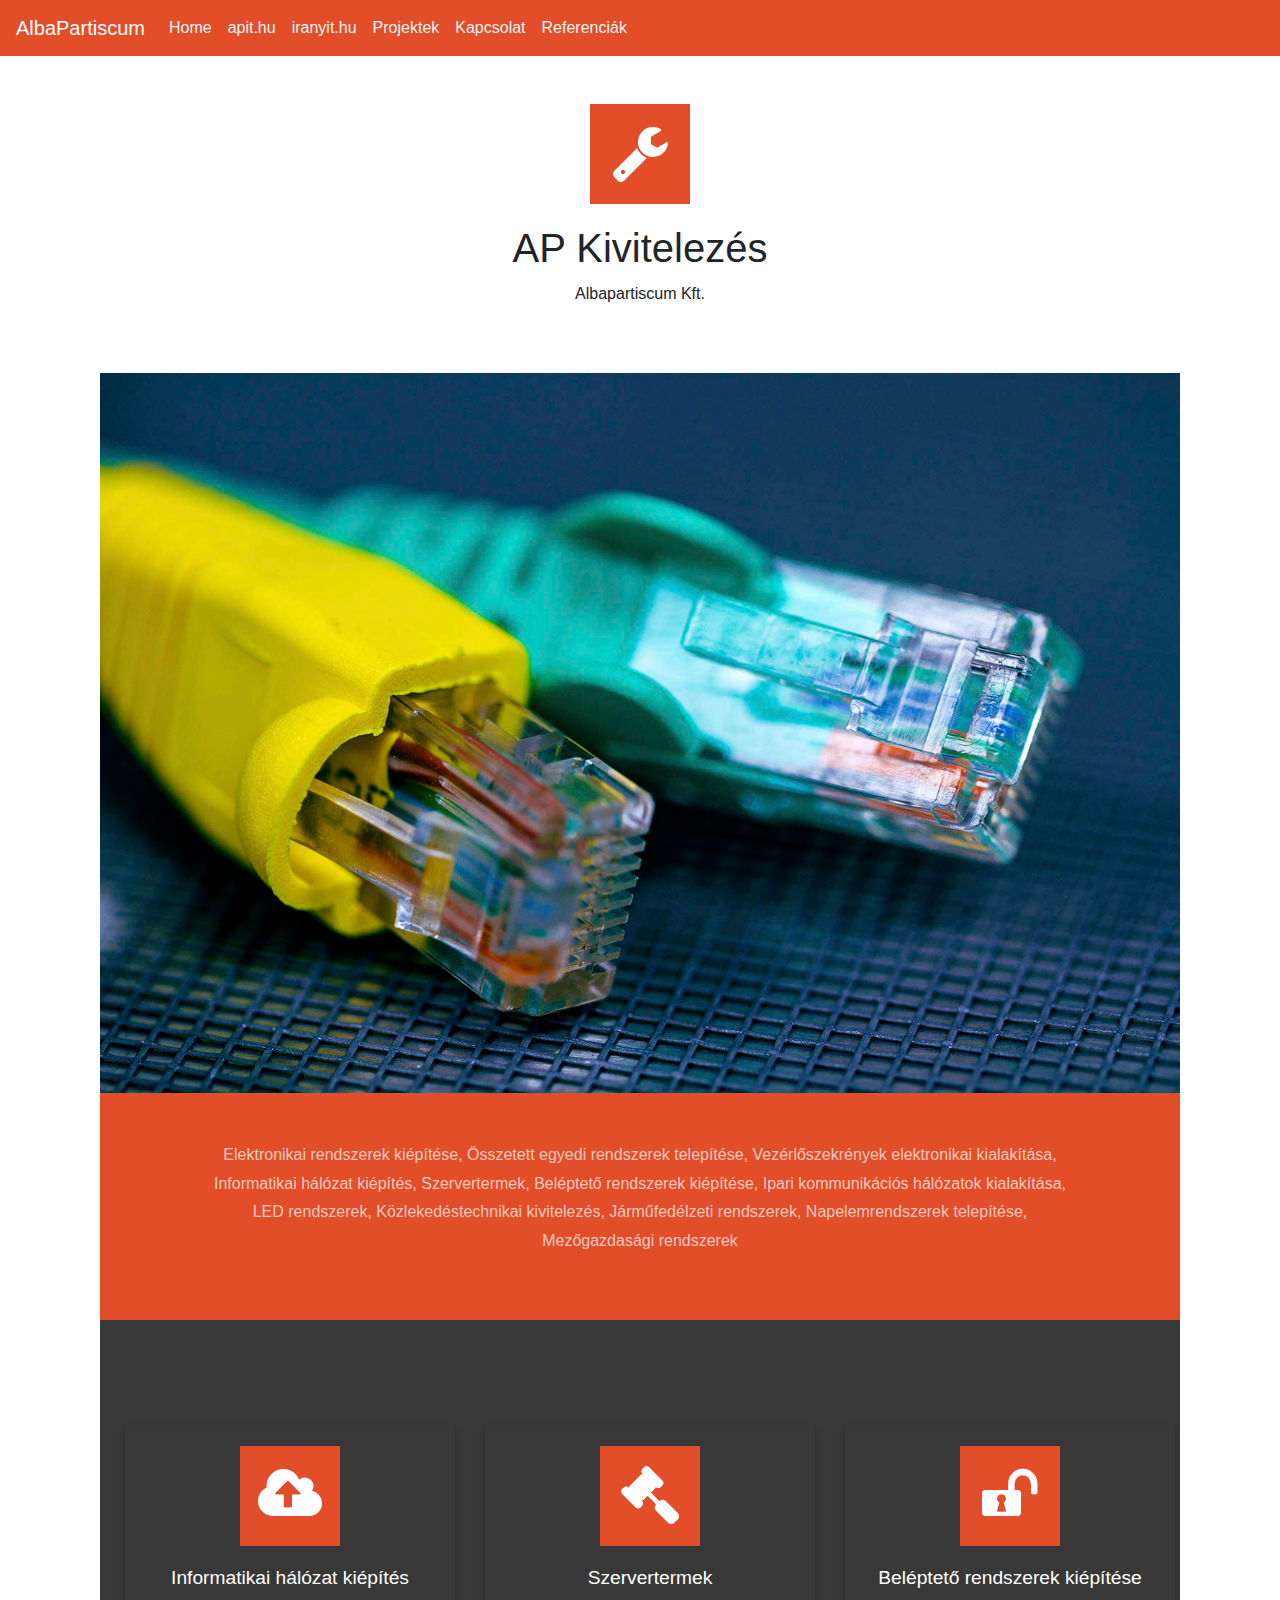
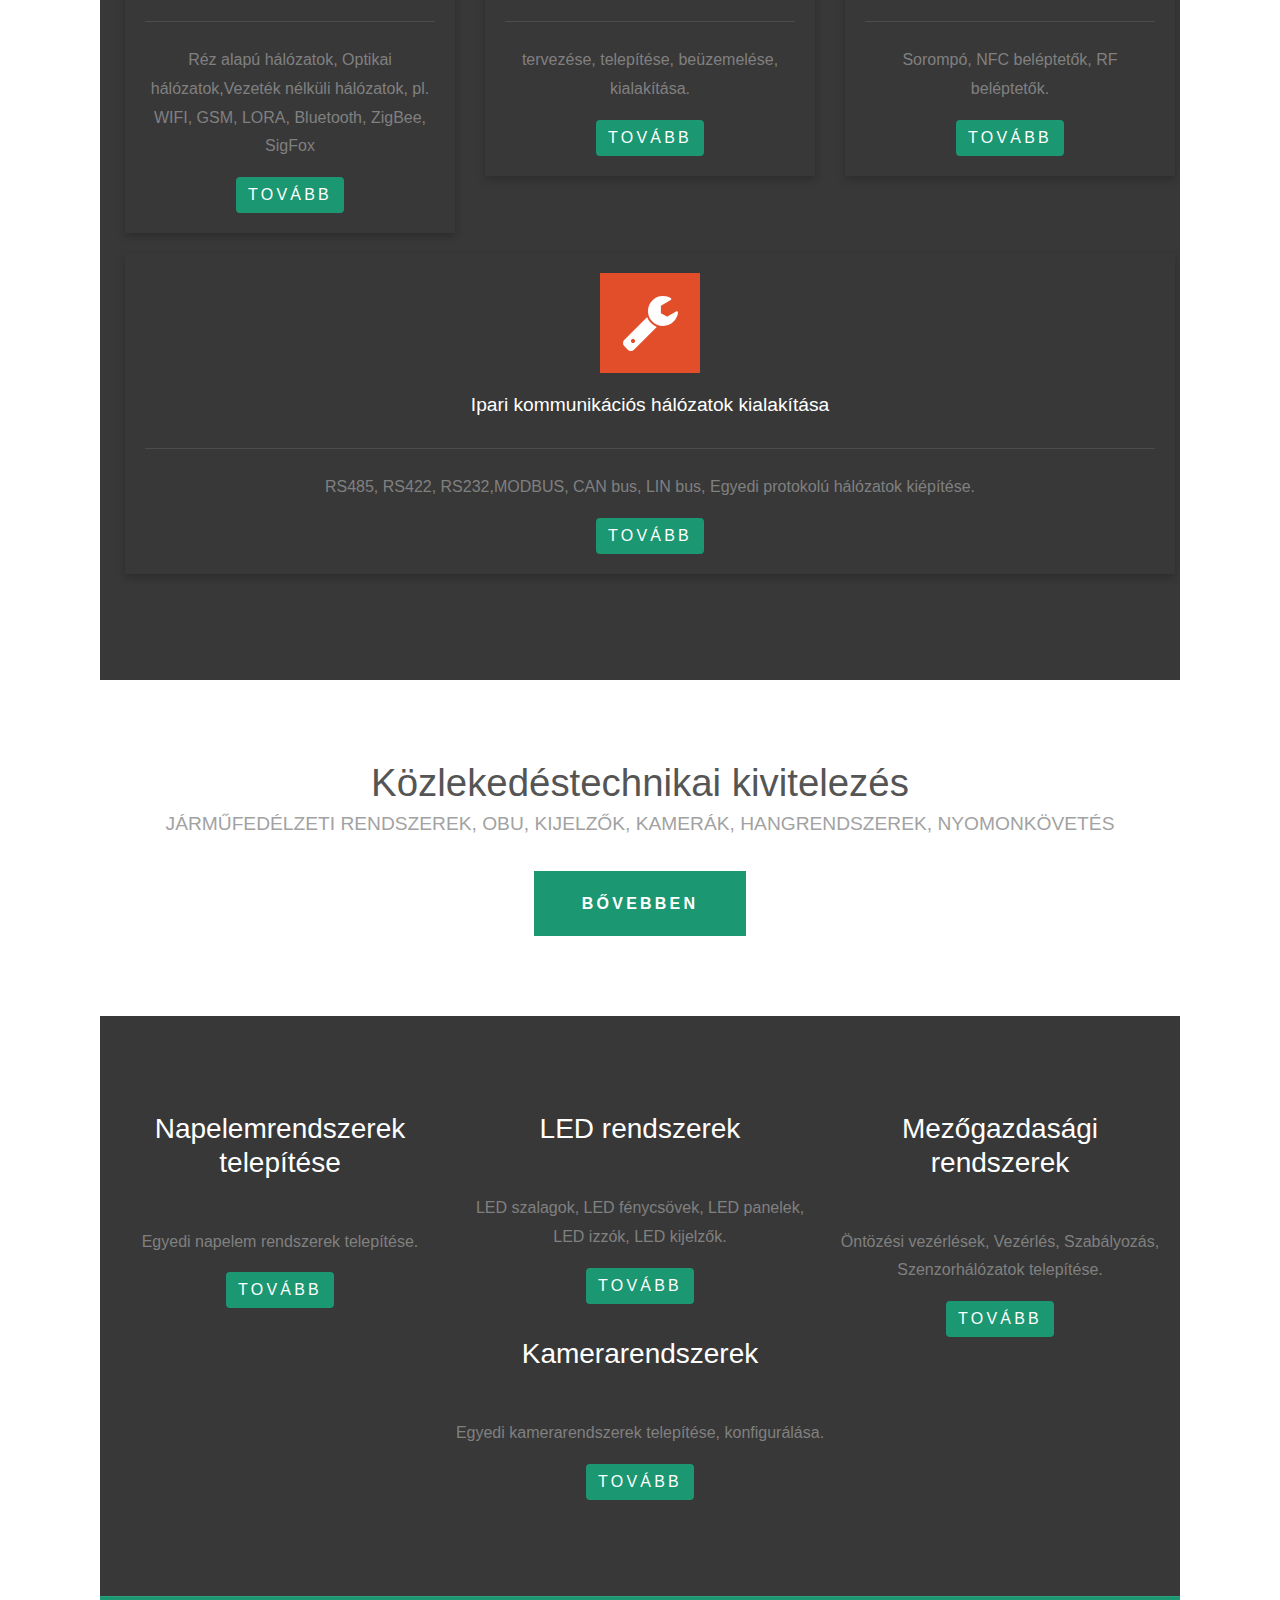
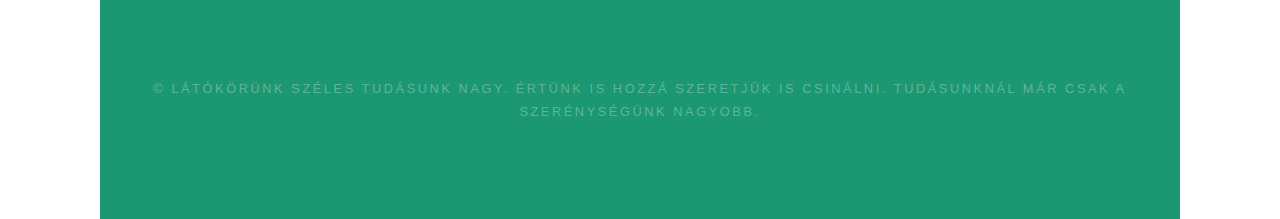
==== docs/index.html @ 148b4e14 "first commit" ====
<!DOCTYPE html PUBLIC "-//W3C//DTD XHTML 1.0 Strict//EN" "http://www.w3.org/TR/xhtml1/DTD/xhtml1-strict.dtd">
<!--
Design by TEMPLATED
http://templated.co
Released for free under the Creative Commons Attribution License

Name       : Wirework 
Description: A two-column, fixed-width design with dark color scheme.
Version    : 1.0
Released   : 20140208

-->
<html xmlns="http://www.w3.org/1999/xhtml">
<head>
<meta http-equiv="Content-Type" content="text/html; charset=utf-8" />
<title></title>
<meta name="keywords" content="" />
<meta name="description" content="" />
<link href="http://fonts.googleapis.com/css?family=Source+Sans+Pro:200,300,400,600,700,900" rel="stylesheet" />
<link href="css/default.css" rel="stylesheet" type="text/css" media="all" />
<link href="css/fonts.css" rel="stylesheet" type="text/css" media="all" />
<link rel="stylesheet" href="css/bootstrap/bootstrap.min.css">
<script src="https://ajax.googleapis.com/ajax/libs/jquery/3.5.1/jquery.min.js"></script>
<script src="https://cdnjs.cloudflare.com/ajax/libs/popper.js/1.16.0/umd/popper.min.js"></script>
<script src="https://maxcdn.bootstrapcdn.com/bootstrap/4.5.2/js/bootstrap.min.js"></script>

<!--[if IE 6]><link href="default_ie6.css" rel="stylesheet" type="text/css" /><![endif] bg-dark    -->

</head>
<body>
	<nav class="navbar navbar-expand-md navbar-dark">
		<a class="navbar-brand" href="#">AlbaPartiscum</a>
		<button class="navbar-toggler" type="button" data-toggle="collapse" data-target="#collapsibleNavbar">
			<span class="navbar-toggler-icon"></span>
		</button>
		<div class="collapse navbar-collapse" id="collapsibleNavbar">
			<ul class="navbar-nav">
				<li class="nav-item">
					<a class="nav-link" href="index.html">Home</a>
				</li>
				<li class="nav-item">
					<a class="nav-link" href="#">apit.hu</a>
				</li>
				<li class="nav-item">
					<a class="nav-link" href="#">iranyit.hu</a>
				</li>
				<li class="nav-item">
					<a class="nav-link" href="#">Projektek</a>
				</li>
				<li class="nav-item">
					<a class="nav-link" href="#">Kapcsolat</a>
				</li>
				<li class="nav-item">
					<a class="nav-link" href="#">Referenciák</a>
				</li>
			</ul>
		</div>
	</nav>
	<div class="container">
		<div class="row">
			<div class="col-sm-12 ">
				<div id="featured" >
					<div class="py-5 text-center">
						<div > <span class="icon icon-wrench"></span>
						<h1>AP Kivitelezés</h1>
						<p>Albapartiscum Kft.</p>
					</div>
				</div>
			</div>

			<div class="col-sm-12">
				
			</div>

			

			<div class="col-sm-12">
				<!--<div id="header-featured"> </div>-->
				<img id="header-featured" src="img/banner.jpg" alt="banner.jpg" >	
				<div id="banner-wrapper">
					<div id="banner" >
						<!--<p>This is <strong>Wirework</strong>, a free, fully standards-compliant CSS template designed by <a href="http://templated.co" rel="nofollow">TEMPLATED</a>. The photos in this template are from <a href="http://fotogrph.com/"> Fotogrph</a>. This free template is released under the <a href="http://templated.co/license">Creative Commons Attribution</a> license, so you're pretty much free to do whatever you want with it (even use it commercially) provided you give us credit for it. Have fun :) </p>-->
						<p>Elektronikai rendszerek kiépítése, Összetett egyedi rendszerek telepítése, Vezérlőszekrények elektronikai kialakítása, Informatikai hálózat kiépítés, Szervertermek, Beléptető rendszerek kiépítése, Ipari kommunikációs hálózatok kialakítása, LED rendszerek, Közlekedéstechnikai kivitelezés, Járműfedélzeti rendszerek, Napelemrendszerek telepítése, Mezőgazdasági rendszerek</p>
					</div>
				</div>
			</div>
		</div>
	</div>
	<div class="container">
		<div class="row">
			<div class="col-sm-12">
				<div id="wrapper">
					<div id="featured-wrapper">
						<div id="featured" class="container">
							<div class="row">
								<div class="col-sm-4">
									<div class="card-reference card_responsive">
										<div class="card-body">
											<div > <span class="icon icon-cloud-upload"></span>
												<div class="title">
													<h2>Informatikai hálózat kiépítés</h2>
												</div>
												<div id="featured-text">
												<p>Réz alapú hálózatok, Optikai hálózatok,Vezeték nélküli hálózatok, pl. WIFI, GSM, LORA, Bluetooth, ZigBee, SigFox</p>
												</div>
												
												<a href="#" class="btn btn-primary">Tovább</a>
											</div>
										</div>
									</div>
								</div>
								<div class="col-sm-4">
									<div class="card-reference card_responsive">
										<div class="card-body">
											<div> <span class="icon icon-legal"></span>
												<div class="title">
													<h2>Szervertermek</h2>
												</div>
												<div id="featured-text">
													<p>tervezése, telepítése, beüzemelése, kialakítása.</p>
												</div>
												<a href="#" class="btn btn-primary">Tovább</a>
											</div>
										</div>
									</div>
								</div>
								<div class="col-sm-4">
									<div class="card-reference card_responsive">
										<div class="card-body">
											<div > <span class="icon icon-unlock"></span>
												<div class="title">
													<h2>Beléptető rendszerek kiépítése</h2>
												</div>
												<div id="featured-text">
													<p>Sorompó, NFC beléptetők, RF beléptetők.</p>
												</div>
												<a href="#" class="btn btn-primary">Tovább</a>
											</div>
										</div>
									</div>
								</div>
								<div class="col-sm-12">
									<div class="card-reference card_responsive">
										<div class="card-body">
											<div > <span class="icon icon-wrench"></span>
												<div class="title">
													<h2>Ipari kommunikációs hálózatok kialakítása</h2>
												</div>
												<div id="featured-text">
													<p>RS485, RS422, RS232,MODBUS, CAN bus, LIN bus, Egyedi protokolú hálózatok kiépítése.</p>
												</div>
												<a href="#" class="btn btn-primary">Tovább</a>
											</div>
										</div>
									</div>
								</div>
							</div>	
						</div>
					</div>
					<div id="extra" class="container">
						<h2>Közlekedéstechnikai kivitelezés</h2>
						<span>Járműfedélzeti rendszerek, OBU, Kijelzők, Kamerák, Hangrendszerek, Nyomonkövetés</span> <a href="#" class="button">Bővebben</a>
					</div>
				</div>
			</div>	
			<div class="col-sm-12">
				<div id="footer-wrapper">
					<div id="footer" class="container">
						<div class="row">
							<div class="col-sm-4">
								<div class="title">
									<h3>Napelemrendszerek telepítése</h3>
								</div>
								<div id="featured-text">
									<p>Egyedi napelem rendszerek telepítése.  </p>
								</div>
								<a href="#" class="btn btn-primary">Tovább</a>
							</div>
							<div class="col-sm-4">
								<div class="title">
									<h3>LED rendszerek</h3>
								</div>
								<div id="featured-text">
									<p>LED szalagok, LED fénycsövek, LED panelek, LED izzók, LED kijelzők.</p>
								</div>
								<a href="#" class="btn btn-primary">Tovább</a>
							</div>
							<div class="col-sm-4">
								<div class="title">
									<h3>Mezőgazdasági rendszerek</h3>
								</div>
								<div id="featured-text">
									<p>Öntözési vezérlések, Vezérlés, Szabályozás, Szenzorhálózatok telepítése.</p>
								</div>
								<a href="#" class="btn btn-primary">Tovább</a>
							</div>
							<div class="col-sm-12">
								<div class="title">
									<h3>Kamerarendszerek</h3>
								</div>
								<div id="featured-text">
									<p>Egyedi kamerarendszerek telepítése, konfigurálása.</p>
								</div>
								<a href="#" class="btn btn-primary">Tovább</a>
							</div>
						</div>
					</div>
				</div>
			</div>
			<div class="col-sm-12">
				<div id="copyright" class="container">
					<p>&copy; Látókörünk széles tudásunk nagy. Értünk is hozzá szeretjük is csinálni. Tudásunknál már csak a szerénységünk nagyobb</a>.</p>
				</div>
			</div>
		</div>
	</div>

</body>
</html>
---- docs/css/default.css ----
html, body
{
	height: 100%;
}

body
{
	margin: 0px;
	padding: 0px;
	background: #1B9772;
	font-family: 'Source Sans Pro', sans-serif;
	font-size: 11pt;
	font-weight: 300;
	color: #6c6c6c
}



p, ol, ul
{
	margin-top: 0;
}

ol, ul
{
	padding: 0;
	list-style: none;
}

p
{
	line-height: 180%;
}

strong
{
}

a
{
	color: #2C383B;

	
}

a:hover
{
	text-decoration: none;
}

.container
{
	margin: 0px auto;
	width: 1200px;
}

/*********************************************************************************/
/* Image Style                                                                   */
/*********************************************************************************/

	.image
{
	display: inline-block;
}

.image img
{
	display: block;
	width: 100%;
}

.image-full
{
	display: block;
	width: 100%;
	margin: 0 0 2em 0;
}

.image-left
{
	float: left;
	margin: 0 2em 2em 0;
}

.image-centered
{
	display: block;
	margin: 0 0 2em 0;
}

.image-centered img
{
	margin: 0 auto;
	width: auto;
}

/*********************************************************************************/
/* List Styles                                                                   */
/*********************************************************************************/

	ul.style1
{
	margin: 0;
	padding: 0em 0em 0em 0em;
	overflow: hidden;
	list-style: none;
	color: #6c6c6c
}

ul.style1 li
{
	overflow: hidden;
	display: block;
	padding: 2.80em 0em;
	border-top: 1px solid #D1CFCE;
}

ul.style1 li:first-child
{
	padding-top: 0;
	border-top: none;
}

ul.style1 .image-left
{
	margin-bottom: 0;
}

ul.style1 h3
{
	padding: 1.2em 0em 1em 0em;
	letter-spacing: 0.10em;
	text-transform: uppercase;
	font-size: 1.2em;
	font-weight: 600;
	color: #454445;
}

ul.style1 a
{
	text-decoration: none;
	color: #525252;
}

ul.style1 a:hover
{
	text-decoration: underline;
	color: #525252;
}

ul.style2
{
	margin: 0;
	padding-top: 1em;
	list-style: none;
}

ul.style2 li
{
	border-top: solid 1px #E5E5E5;
	padding: 0.80em 0 0.80em 0;
	font-family: 0.80em;
}

ul.style2 li:before
{
	display: inline-block;
	padding: 4px;
	background: #DB3256;
}

ul.style2 a
{
	display: inline-block;
	margin-left: 1em;
}

ul.style2 li:first-child
{
	border-top: 0;
	padding-top: 0;
}

ul.style2 .icon
{
	color: #FFF;
}

ul.style3
{
	margin: 0;
	padding-top: 1em;
	list-style: none;
}

ul.style3 li
{
	border-top: solid 1px rgba(255,255,255,.2);
	padding: 1em 0 1em 0;
	font-family: 0.80em;
}

ul.style3 li:before
{
	display: inline-block;
	padding: 4px;
	background: #FFF;
}

ul.style3 a
{
	display: inline-block;
	margin-left: 1em;
	font-size: 1em !important;
	color: #FFF;
}

ul.style3 li:first-child
{
	border-top: 0;
	padding-top: 0;
}

ul.style3 .icon
{
	color: #DB3256;
}

/*********************************************************************************/
/* Social Icon Styles                                                            */
/*********************************************************************************/

	ul.contact
{
	margin: 0;
	padding: 2em 0em 0em 0em;
	list-style: none;
}

ul.contact li
{
	display: inline-block;
	padding: 0em 0.30em;
	font-size: 1em;
}

ul.contact li span
{
	display: none;
	margin: 0;
	padding: 0;
}

ul.contact li a
{
	color: #FFF;
}

ul.contact li a:before
{
	display: inline-block;
	background: #3f3f3f;
	width: 40px;
	height: 40px;
	line-height: 40px;
	border-radius: 20px;
	text-align: center;
	color: #FFFFFF;
}

ul.contact li a.icon-twitter:before
{
	background: #2DAAE4;
}

ul.contact li a.icon-facebook:before
{
	background: #39599F;
}

ul.contact li a.icon-dribbble:before
{
	background: #C4376B;
}

ul.contact li a.icon-tumblr:before
{
	background: #31516A;
}

ul.contact li a.icon-rss:before
{
	background: #F2600B;
}

/*********************************************************************************/
/* Button Style                                                                  */
/*********************************************************************************/

.button
{
	display: inline-block;
	padding: 1.3em 3em;
	background: #1B9772;
	-moz-transition: opacity 0.25s ease-in-out;
	-webkit-transition: opacity 0.25s ease-in-out;
	-o-transition: opacity 0.25s ease-in-out;
	-ms-transition: opacity 0.25s ease-in-out;
	transition: opacity 0.25s ease-in-out;
	letter-spacing: 0.20em;
	text-decoration: none;
	text-transform: uppercase;
	font-weight: 600;
	color: #FFF;
}

.button:hover
{
}

.button:active
{
}

.button-big
{
	padding: 1.6em 4em;
	font-size: 1.4em;
	font-weight: 900;
}

/*********************************************************************************/
/* Heading Titles                                                                */
/*********************************************************************************/

	.title
{
	margin-bottom: 3em;
	color:#FFF;
}

.title h2
{
	font-weight: 400;
	font-size: 2.8em;
	color: #323232;
}

.title .byline
{
	letter-spacing: 0.15em;
	text-transform: uppercase;
	font-weight: 400;
	font-size: 1.1em;
	color: #6F6F6F;
}

/*********************************************************************************/
/* Header                                                                        */
/*********************************************************************************/
	
#header-wrapper
{
	background: #FFF;
}

#header
{
	position: relative;
	height: 100px;
}

/*********************************************************************************/
/* Logo                                                                          */
/*********************************************************************************/

#logo
{
	position: absolute;
	top: 2em;
	left: 0;
	width: 100%;
}

#logo h1
{
	display: inline-block;
	font-size: 2.5em;
	text-transform: uppercase;
	font-weight: 700;
	color: #2C383B;
	padding-right: 0.50em;
	border-right: 1px solid rgba(0,0,0,.3);
}

#logo span
{
	position: absolute;
	top: 1.4em;
	display: inline-block;
	padding-left: 1.50em;
	letter-spacing: 0.10em;
	text-transform: uppercase;
	font-size: 0.90em;
}

#logo a
{
	text-decoration: none;
	color: #2C383B;
}

/*********************************************************************************/
/* Menu                                                                          */
/*********************************************************************************/

#menu
{
	position: absolute;
	right: 0;
	top: 1em;
}

#menu ul
{
	display: inline-block;
}

#menu li
{
	display: block;
	float: left;
	text-align: center;
	line-height: 60px;
}

#menu li a, #menu li span
{
	display: inline-block;
	margin-left: 1px;
	padding: 0em 1.5em;
	letter-spacing: 0.10em;
	text-decoration: none;
	font-size: 1em;
	text-transform: uppercase;
	outline: 0;
	color: #212121;
	background: #ECECEC;
}

#menu li:hover a, #menu li.active a, #menu li.active span
{
}

#menu .current_page_item a
{
	background: #E24E2A;
	color: #FFF;
}

#menu .icon
{
}

/*********************************************************************************/
/* Banner                                                                        */
/*********************************************************************************/
	
#banner-wrapper
{
	overflow: hidden;
	padding: 3em 0em;
	background: #E24E2A;

}

#banner
{
	overflow: hidden;
	padding: 0px 100px;
	text-align: center;
	color: rgba(255,255,255,.7);
	width: 100%;
	height: auto;
}

#banner a
{
	color: rgba(255,255,255,.9);
}

#banner .box-left
{
	float: left;
}

#banner .box-right
{
	float: right;
}

#banner h2
{
	margin: 0em;
	padding: 0em;
	font-weight: 400;
	font-size: 3em;
	color: #555555;
}

#banner span
{
	display: block;
	padding-top: 0.20em;
	text-transform: uppercase;
	font-size: 1.2em;
	color: #A2A2A2;
}

/*********************************************************************************/
/* Page                                                                          */
/*********************************************************************************/

#wrapper
{
	background: #FFF;
}

#page
{
	overflow: hidden;
	padding: 6em 0em;
	border-bottom: 2px solid #E3E3E3;
	text-align: center;
}

#page .button
{
	margin-top: 2em;
}

/*********************************************************************************/
/* Content                                                                       */
/*********************************************************************************/

#content
{
	padding: 0em 7em;
}

/*********************************************************************************/
/* Sidebar                                                                       */
/*********************************************************************************/

	#sidebar
{
	float: right;
	width: 450px;
}

#stwo-col
{
	margin-top: 2em;
}

#stwo-col h2
{
	display: block;
	padding-bottom: 1.5em;
	letter-spacing: 0.10em;
	text-transform: uppercase;
	font-size: 1.2em;
	font-weight: 600;
	color: #454445;
}

#stwo-col .sbox1
{
	float: left;
	width: 210px;
}

#stwo-col .sbox2
{
	float: right;
	width: 210px;
}

/*********************************************************************************/
/* Copyright                                                                     */
/*********************************************************************************/

#copyright
{
	overflow: hidden;
	padding: 5em 0em;
	border-top: 1px solid rgba(255,255,255,0.08);
	background: #1B9772!important;
}

#copyright p
{
	letter-spacing: 0.20em;
	text-align: center;
	text-transform: uppercase;
	font-size: 0.80em;
	color: rgba(255,255,255,0.3);
}

#copyright a
{
	text-decoration: none;
	color: rgba(255,255,255,0.6);
}

/*********************************************************************************/
/* Featured                                                                      */
/*********************************************************************************/

#featured-wrapper
{
	overflow: hidden;
	padding: 6em 0em;
	background: #383838;
	text-align: center;
}

#featured
{
	overflow: hidden;
}

#featured .major
{
	overflow: hidden;
	margin-bottom: 3em;
	padding-bottom: 2em;
	border-bottom: 1px solid #E8E8E8;
}

#featured .major h2
{
	font-size: 3em;
}

#featured .major .byline
{
	font-size: 1.3em;
}

#featured .title
{
	margin-bottom: 1.5em;
	padding-bottom: 1.5em;
	border-bottom: 1px solid rgba(255,255,255,.1);
}

#featured .title h2
{
	font-size: 1.2em;
}

#featured h2
{
	text-align: center;
	color: #FFF;
}

#featured .icon
{
	position: relative;
	display: inline-block;
	width: 100px;
	height: 100px;
	background: #E24E2A;
	margin: 0px auto 20px auto;
	line-height:  100px;
	font-size: 3em;
	text-align: center;
	color: #FFF;
}

.column1,  .column2,  .column3,  .column4
{
	width: 282px;
}

.column1,  .column2
{
	float: left;
	margin-right: 24px;
}

.column3
{
	float: left;
}

.column4
{
	float: right;
}


	#header-featured
	{
		height: 30em;
		background-image: url(../images/banner.jpg);

		width: 100%;
		height: auto;
	}


#slider-wrapper
{
	padding: 6em 0em;
	background: #DB3256;
}

#slider
{
	margin: 0em auto 0em auto;
	width: 1200px;
	position: relative;
}

#slider .button
{
}

#slider .button:hover
{
}

#slider .viewer
{
	width: 1000px;
	height: 375px;
	margin: 0 auto;
	overflow: hidden;
}

#slider .viewer .reel
{
	display: none;
	height: 375px;
}

#slider .viewer .reel .slide
{
	position: relative;
	width: 1000px;
	height: 375px;
}

#slider .viewer .reel h2
{
	position: absolute;
	top: 130px;
	left: 0;
	width: 1200px;
	height: 80px;
	line-height: 80px;
	background: #111111;
	text-align: center;
	opacity: 0.85;
	font-weight: normal;
	color: #ffffff;
	font-size: 2.25em;
}

#slider .viewer .reel p
{
	position: absolute;
	top: 210px;
	left: 0;
	width: 1200px;
	height: 40px;
	line-height: 40px;
	background: #0074C6;
	text-align: center;
	opacity: 0.85;
	font-weight: normal;
	color: #ffffff;
	font-size: 1.1em;
}

#slider .icon
{
	font-size: 4em;
	color: #FFF;
}

#slider .previous-button
{
	position: absolute;
	top: 150px;
	left: 0;
}

#slider .next-button
{
	position: absolute;
	top: 150px;
	right: 0;
}

#slider .indicator
{
	margin: 30px auto 0 auto;
}

#slider .indicator ul
{
	list-style: none;
	padding: 0;
	margin: 0;
	text-align: center;
}

#slider .indicator ul li
{
	display: inline-block;
	width: 12px;
	height: 12px;
	text-indent: -9999em;
	background: #c8c8c8;
	margin: 0 2px 0 2px;
	border-radius: 8px;
	border-bottom: solid 1px #ffffff;
	border-top: solid 1px #909090;
}

#slider .indicator ul li.active
{
	background: #505050;
	border-top: solid 1px #505050;
}

/*********************************************************************************/
/* Footer                                                                        */
/*********************************************************************************/


#footer-wrapper
{
	overflow: hidden;
	padding: 6em 0em;
	background: #383838;
	text-align: center;
}

#footer
{
	overflow: hidden;
}


#footer .title h2
{
	font-size: 1.6em;
	font-weight: 300;
	color: #FFF;
}

#footer .title .byline
{
	display: block;
	padding-top: 1em;
	text-transform: uppercase;
	font-size: 0.80em;
	color: rgba(255,255,255,0.5);
}

#footer .button
{
	margin-top: 2em;
}

#extra
{
	overflow: hidden;
	margin: 0em auto 0em auto;
	padding: 5em 0em 5em 0em;
	text-align: center;
}

#extra h2
{
	margin: 0em;
	padding: 0em;
	font-weight: 400;
	font-size: 2.4em;
	color: #555555;
}

#extra span
{
	display: block;
	padding-top: 0.20em;
	text-transform: uppercase;
	font-size: 1.2em;
	color: #A2A2A2;
}


#extra .button
{
	margin-top: 2em;
}

#extra2
{
	overflow: hidden;
	padding-bottom: 5em;
}

#extra2 .button
{
	margin-top: 2em;
}

#extra2 .title h2
{
	font-size: 2em;
}

#extra2 .title .byline
{
	font-size: 0.80em;
}

#extra2 #ebox1,
#extra2 #ebox2
{
	width: 560px;
}

#extra2  #ebox1
{
	float: left;
}

#extra2 #ebox2
{
	float: right;
}

.responsive
{
	width: 100%;
	height: auto;
}

.jumbotron
{
	background-color: #FFFFFF!important;
	height: 160px!important;
	margin-bottom: 0!important;;
}

.navbar
{
	background-color: #E24E2A!important;
}


.card_responsive
{
    width: auto;
    height: auto;
    margin:10px;
}

.card-img
{
    width: 100%;
    /*height:315px;*/
    height: auto;
}

.center 
{
    display: block;
    margin-left: auto;
    margin-right: auto;
    width: 50%;
}

.card-reference 
{
    box-shadow: 0 4px 8px 0 rgba(0,0,0,0.2);
    transition: 0.3s;
    width: 100%;
  }
  
  .card-reference:hover
  {
    box-shadow: 0 8px 16px 0 rgba(0,0,0,0.2);
  }


  .card{
    box-shadow: 0 4px 8px 0 rgba(0,0,0,0.2);
    transition: 0.3s;
    width: 100%;
  }

  .card:hover 
  {
    box-shadow: 0 8px 16px 0 rgba(0,0,0,0.2);
  }

  #featured-text
  {
	color: gray!important;
  }

.btn 
{
	background: #1B9772!important;
	border:0!important;
	display: inline-block;
	padding: 1.3em 3em;
	background: #1B9772;
	-moz-transition: opacity 0.25s ease-in-out;
	-webkit-transition: opacity 0.25s ease-in-out;
	-o-transition: opacity 0.25s ease-in-out;
	-ms-transition: opacity 0.25s ease-in-out;
	transition: opacity 0.25s ease-in-out;
	letter-spacing: 0.20em;
	text-decoration: none;
	text-transform: uppercase;
	font-weight: 600;
	color: #FFF;
}

.btn-primary
{
	background: #1B9772!important;
}

.nav-link
{
	color: whitesmoke!important;
}

.navbar-brand
{
	color: white!important;
}
---- docs/css/fonts.css ----
@charset 'UTF-8';

@font-face
{
	font-family: 'FontAwesome';
	src: url('../fonts/fontawesome-webfont.eot?v=3.0.1');
	src: url('../fonts/fontawesome-webfont.eot?#iefix&v=3.0.1') format('embedded-opentype'),
	     url('../fonts/fontawesome-webfont.woff?v=3.0.1') format('woff'),
	     url('../fonts/fontawesome-webfont.ttf?v=3.0.1') format('truetype'),
	     url('../fonts/fontawesome-webfont.svg#FontAwesome') format('svg');
	font-weight: normal;
	font-style: normal;
}

@font-face
{
	font-family: 'Font-Awesome-Social';
	src: url('../fonts/fontawesome-social-webfont.eot');
	src: url('../fonts/fontawesome-social-webfont.eot?#iefix') format('embedded-opentype'),
	     url('../fonts/fontawesome-social-webfont.woff') format('woff'),
		 url('../fonts/fontawesome-social-webfont.ttf') format('truetype'),
		 url('../fonts/fontawesome-social-webfont.svg#Font-Awesome-More') format('svg');
	font-weight: normal;
	font-style: normal;
}

/*********************************************************************************/
/* Icons                                                                         */
/*********************************************************************************/

	/*
		Powered by:
		
		Font Awesome (http://fortawesome.github.com/Font-Awesome/)
		Font Awesome More (http://gregoryloucas.github.com/Font-Awesome-More/)
	*/

	.icon
	{
		text-decoration: none;
	}

		.icon:before
		{
			font-size: 1.25em;
			text-decoration: none;
			font-family: FontAwesome;
			font-weight: normal;
			font-style: normal;
			-webkit-text-rendering: optimizeLegibility;
			-moz-text-rendering: optimizeLegibility;
			-ms-text-rendering: optimizeLegibility;
			-o-text-rendering: optimizeLegibility;
			text-rendering: optimizeLegibility;
			-webkit-font-smoothing: antialiased;
			-moz-font-smoothing: antialiased;
			-ms-font-smoothing: antialiased;
			-o-font-smoothing: antialiased;
			font-smoothing: antialiased;
			-webkit-font-feature-settings: "liga" 1, "dlig" 1;
			-moz-font-feature-settings: "liga=1, dlig=1";
			-ms-font-feature-settings: "liga" 1, "dlig" 1;
			-o-font-feature-settings: "liga" 1, "dlig" 1;
			font-feature-settings: "liga" 1, "dlig" 1;
		}

		.icon-glass:before                { content: "\f000"; }
		.icon-music:before                { content: "\f001"; }
		.icon-search:before               { content: "\f002"; }
		.icon-envelope:before             { content: "\f003"; }
		.icon-heart:before                { content: "\f004"; }
		.icon-star:before                 { content: "\f005"; }
		.icon-star-empty:before           { content: "\f006"; }
		.icon-user:before                 { content: "\f007"; }
		.icon-film:before                 { content: "\f008"; }
		.icon-th-large:before             { content: "\f009"; }
		.icon-th:before                   { content: "\f00a"; }
		.icon-th-list:before              { content: "\f00b"; }
		.icon-ok:before                   { content: "\f00c"; }
		.icon-remove:before               { content: "\f00d"; }
		.icon-zoom-in:before              { content: "\f00e"; }

		.icon-zoom-out:before             { content: "\f010"; }
		.icon-off:before                  { content: "\f011"; }
		.icon-signal:before               { content: "\f012"; }
		.icon-cog:before                  { content: "\f013"; }
		.icon-trash:before                { content: "\f014"; }
		.icon-home:before                 { content: "\f015"; }
		.icon-file:before                 { content: "\f016"; }
		.icon-time:before                 { content: "\f017"; }
		.icon-road:before                 { content: "\f018"; }
		.icon-download-alt:before         { content: "\f019"; }
		.icon-download:before             { content: "\f01a"; }
		.icon-upload:before               { content: "\f01b"; }
		.icon-inbox:before                { content: "\f01c"; }
		.icon-play-circle:before          { content: "\f01d"; }
		.icon-repeat:before               { content: "\f01e"; }

		/* \f020 doesn't work in Safari. all shifted one down */
		.icon-refresh:before              { content: "\f021"; }
		.icon-list-alt:before             { content: "\f022"; }
		.icon-lock:before                 { content: "\f023"; }
		.icon-flag:before                 { content: "\f024"; }
		.icon-headphones:before           { content: "\f025"; }
		.icon-volume-off:before           { content: "\f026"; }
		.icon-volume-down:before          { content: "\f027"; }
		.icon-volume-up:before            { content: "\f028"; }
		.icon-qrcode:before               { content: "\f029"; }
		.icon-barcode:before              { content: "\f02a"; }
		.icon-tag:before                  { content: "\f02b"; }
		.icon-tags:before                 { content: "\f02c"; }
		.icon-book:before                 { content: "\f02d"; }
		.icon-bookmark:before             { content: "\f02e"; }
		.icon-print:before                { content: "\f02f"; }

		.icon-camera:before               { content: "\f030"; }
		.icon-font:before                 { content: "\f031"; }
		.icon-bold:before                 { content: "\f032"; }
		.icon-italic:before               { content: "\f033"; }
		.icon-text-height:before          { content: "\f034"; }
		.icon-text-width:before           { content: "\f035"; }
		.icon-align-left:before           { content: "\f036"; }
		.icon-align-center:before         { content: "\f037"; }
		.icon-align-right:before          { content: "\f038"; }
		.icon-align-justify:before        { content: "\f039"; }
		.icon-list:before                 { content: "\f03a"; }
		.icon-indent-left:before          { content: "\f03b"; }
		.icon-indent-right:before         { content: "\f03c"; }
		.icon-facetime-video:before       { content: "\f03d"; }
		.icon-picture:before              { content: "\f03e"; }

		.icon-pencil:before               { content: "\f040"; }
		.icon-map-marker:before           { content: "\f041"; }
		.icon-adjust:before               { content: "\f042"; }
		.icon-tint:before                 { content: "\f043"; }
		.icon-edit:before                 { content: "\f044"; }
		.icon-share:before                { content: "\f045"; }
		.icon-check:before                { content: "\f046"; }
		.icon-move:before                 { content: "\f047"; }
		.icon-step-backward:before        { content: "\f048"; }
		.icon-fast-backward:before        { content: "\f049"; }
		.icon-backward:before             { content: "\f04a"; }
		.icon-play:before                 { content: "\f04b"; }
		.icon-pause:before                { content: "\f04c"; }
		.icon-stop:before                 { content: "\f04d"; }
		.icon-forward:before              { content: "\f04e"; }

		.icon-fast-forward:before         { content: "\f050"; }
		.icon-step-forward:before         { content: "\f051"; }
		.icon-eject:before                { content: "\f052"; }
		.icon-chevron-left:before         { content: "\f053"; }
		.icon-chevron-right:before        { content: "\f054"; }
		.icon-plus-sign:before            { content: "\f055"; }
		.icon-minus-sign:before           { content: "\f056"; }
		.icon-remove-sign:before          { content: "\f057"; }
		.icon-ok-sign:before              { content: "\f058"; }
		.icon-question-sign:before        { content: "\f059"; }
		.icon-info-sign:before            { content: "\f05a"; }
		.icon-screenshot:before           { content: "\f05b"; }
		.icon-remove-circle:before        { content: "\f05c"; }
		.icon-ok-circle:before            { content: "\f05d"; }
		.icon-ban-circle:before           { content: "\f05e"; }

		.icon-arrow-left:before           { content: "\f060"; }
		.icon-arrow-right:before          { content: "\f061"; }
		.icon-arrow-up:before             { content: "\f062"; }
		.icon-arrow-down:before           { content: "\f063"; }
		.icon-share-alt:before            { content: "\f064"; }
		.icon-resize-full:before          { content: "\f065"; }
		.icon-resize-small:before         { content: "\f066"; }
		.icon-plus:before                 { content: "\f067"; }
		.icon-minus:before                { content: "\f068"; }
		.icon-asterisk:before             { content: "\f069"; }
		.icon-exclamation-sign:before     { content: "\f06a"; }
		.icon-gift:before                 { content: "\f06b"; }
		.icon-leaf:before                 { content: "\f06c"; }
		.icon-fire:before                 { content: "\f06d"; }
		.icon-eye-open:before             { content: "\f06e"; }

		.icon-eye-close:before            { content: "\f070"; }
		.icon-warning-sign:before         { content: "\f071"; }
		.icon-plane:before                { content: "\f072"; }
		.icon-calendar:before             { content: "\f073"; }
		.icon-random:before               { content: "\f074"; }
		.icon-comment:before              { content: "\f075"; }
		.icon-magnet:before               { content: "\f076"; }
		.icon-chevron-up:before           { content: "\f077"; }
		.icon-chevron-down:before         { content: "\f078"; }
		.icon-retweet:before              { content: "\f079"; }
		.icon-shopping-cart:before        { content: "\f07a"; }
		.icon-folder-close:before         { content: "\f07b"; }
		.icon-folder-open:before          { content: "\f07c"; }
		.icon-resize-vertical:before      { content: "\f07d"; }
		.icon-resize-horizontal:before    { content: "\f07e"; }

		.icon-bar-chart:before            { content: "\f080"; }
		.icon-twitter-sign:before         { content: "\f081"; }
		.icon-facebook-sign:before        { content: "\f082"; }
		.icon-camera-retro:before         { content: "\f083"; }
		.icon-key:before                  { content: "\f084"; }
		.icon-cogs:before                 { content: "\f085"; }
		.icon-comments:before             { content: "\f086"; }
		.icon-thumbs-up:before            { content: "\f087"; }
		.icon-thumbs-down:before          { content: "\f088"; }
		.icon-star-half:before            { content: "\f089"; }
		.icon-heart-empty:before          { content: "\f08a"; }
		.icon-signout:before              { content: "\f08b"; }
		.icon-linkedin-sign:before        { content: "\f08c"; }
		.icon-pushpin:before              { content: "\f08d"; }
		.icon-external-link:before        { content: "\f08e"; }

		.icon-signin:before               { content: "\f090"; }
		.icon-trophy:before               { content: "\f091"; }
		.icon-github-sign:before          { content: "\f092"; }
		.icon-upload-alt:before           { content: "\f093"; }
		.icon-lemon:before                { content: "\f094"; }
		.icon-phone:before                { content: "\f095"; }
		.icon-check-empty:before          { content: "\f096"; }
		.icon-bookmark-empty:before       { content: "\f097"; }
		.icon-phone-sign:before           { content: "\f098"; }
		.icon-twitter:before              { content: "\f099"; }
		.icon-facebook:before             { content: "\f09a"; }
		.icon-github:before               { content: "\f09b"; }
		.icon-unlock:before               { content: "\f09c"; }
		.icon-credit-card:before          { content: "\f09d"; }
		.icon-rss:before                  { content: "\f09e"; }

		.icon-hdd:before                  { content: "\f0a0"; }
		.icon-bullhorn:before             { content: "\f0a1"; }
		.icon-bell:before                 { content: "\f0a2"; }
		.icon-certificate:before          { content: "\f0a3"; }
		.icon-hand-right:before           { content: "\f0a4"; }
		.icon-hand-left:before            { content: "\f0a5"; }
		.icon-hand-up:before              { content: "\f0a6"; }
		.icon-hand-down:before            { content: "\f0a7"; }
		.icon-circle-arrow-left:before    { content: "\f0a8"; }
		.icon-circle-arrow-right:before   { content: "\f0a9"; }
		.icon-circle-arrow-up:before      { content: "\f0aa"; }
		.icon-circle-arrow-down:before    { content: "\f0ab"; }
		.icon-globe:before                { content: "\f0ac"; }
		.icon-wrench:before               { content: "\f0ad"; }
		.icon-tasks:before                { content: "\f0ae"; }

		.icon-filter:before               { content: "\f0b0"; }
		.icon-briefcase:before            { content: "\f0b1"; }
		.icon-fullscreen:before           { content: "\f0b2"; }

		.icon-group:before                { content: "\f0c0"; }
		.icon-link:before                 { content: "\f0c1"; }
		.icon-cloud:before                { content: "\f0c2"; }
		.icon-beaker:before               { content: "\f0c3"; }
		.icon-cut:before                  { content: "\f0c4"; }
		.icon-copy:before                 { content: "\f0c5"; }
		.icon-paper-clip:before           { content: "\f0c6"; }
		.icon-save:before                 { content: "\f0c7"; }
		.icon-sign-blank:before           { content: "\f0c8"; }
		.icon-reorder:before              { content: "\f0c9"; }
		.icon-list-ul:before              { content: "\f0ca"; }
		.icon-list-ol:before              { content: "\f0cb"; }
		.icon-strikethrough:before        { content: "\f0cc"; }
		.icon-underline:before            { content: "\f0cd"; }
		.icon-table:before                { content: "\f0ce"; }

		.icon-magic:before                { content: "\f0d0"; }
		.icon-truck:before                { content: "\f0d1"; }
		.icon-pinterest:before            { content: "\f0d2"; }
		.icon-pinterest-sign:before       { content: "\f0d3"; }
		.icon-google-plus-sign:before     { content: "\f0d4"; }
		.icon-google-plus:before          { content: "\f0d5"; }
		.icon-money:before                { content: "\f0d6"; }
		.icon-caret-down:before           { content: "\f0d7"; }
		.icon-caret-up:before             { content: "\f0d8"; }
		.icon-caret-left:before           { content: "\f0d9"; }
		.icon-caret-right:before          { content: "\f0da"; }
		.icon-columns:before              { content: "\f0db"; }
		.icon-sort:before                 { content: "\f0dc"; }
		.icon-sort-down:before            { content: "\f0dd"; }
		.icon-sort-up:before              { content: "\f0de"; }

		.icon-envelope-alt:before         { content: "\f0e0"; }
		.icon-linkedin:before             { content: "\f0e1"; }
		.icon-undo:before                 { content: "\f0e2"; }
		.icon-legal:before                { content: "\f0e3"; }
		.icon-dashboard:before            { content: "\f0e4"; }
		.icon-comment-alt:before          { content: "\f0e5"; }
		.icon-comments-alt:before         { content: "\f0e6"; }
		.icon-bolt:before                 { content: "\f0e7"; }
		.icon-sitemap:before              { content: "\f0e8"; }
		.icon-umbrella:before             { content: "\f0e9"; }
		.icon-paste:before                { content: "\f0ea"; }
		.icon-lightbulb:before            { content: "\f0eb"; }
		.icon-exchange:before             { content: "\f0ec"; }
		.icon-cloud-download:before       { content: "\f0ed"; }
		.icon-cloud-upload:before         { content: "\f0ee"; }

		.icon-user-md:before              { content: "\f0f0"; }
		.icon-stethoscope:before          { content: "\f0f1"; }
		.icon-suitcase:before             { content: "\f0f2"; }
		.icon-bell-alt:before             { content: "\f0f3"; }
		.icon-coffee:before               { content: "\f0f4"; }
		.icon-food:before                 { content: "\f0f5"; }
		.icon-file-alt:before             { content: "\f0f6"; }
		.icon-building:before             { content: "\f0f7"; }
		.icon-hospital:before             { content: "\f0f8"; }
		.icon-ambulance:before            { content: "\f0f9"; }
		.icon-medkit:before               { content: "\f0fa"; }
		.icon-fighter-jet:before          { content: "\f0fb"; }
		.icon-beer:before                 { content: "\f0fc"; }
		.icon-h-sign:before               { content: "\f0fd"; }
		.icon-plus-sign-alt:before        { content: "\f0fe"; }

		.icon-double-angle-left:before    { content: "\f100"; }
		.icon-double-angle-right:before   { content: "\f101"; }
		.icon-double-angle-up:before      { content: "\f102"; }
		.icon-double-angle-down:before    { content: "\f103"; }
		.icon-angle-left:before           { content: "\f104"; }
		.icon-angle-right:before          { content: "\f105"; }
		.icon-angle-up:before             { content: "\f106"; }
		.icon-angle-down:before           { content: "\f107"; }
		.icon-desktop:before              { content: "\f108"; }
		.icon-laptop:before               { content: "\f109"; }
		.icon-tablet:before               { content: "\f10a"; }
		.icon-mobile-phone:before         { content: "\f10b"; }
		.icon-circle-blank:before         { content: "\f10c"; }
		.icon-quote-left:before           { content: "\f10d"; }
		.icon-quote-right:before          { content: "\f10e"; }

		.icon-spinner:before              { content: "\f110"; }
		.icon-circle:before               { content: "\f111"; }
		.icon-reply:before                { content: "\f112"; }
		.icon-github-alt:before           { content: "\f113"; }
		.icon-folder-close-alt:before     { content: "\f114"; }
		.icon-folder-open-alt:before      { content: "\f115"; }

		.icon-blogger-sign:before,.icon-blogger:before,.icon-delicious:before,.icon-dribbble-sign:before,.icon-dribbble:before,.icon-dropbox:before,.icon-drupal:before,.icon-evernote-sign:before,.icon-evernote:before,.icon-flickr-sign:before,.icon-flickr:before,.icon-forrst-sign:before,.icon-forrst:before,.icon-foursquare-sign:before,.icon-foursquare:before,.icon-git-fork:before,.icon-hacker-news:before,.icon-instagram:before,.icon-lastfm-sign:before,.icon-lastfm:before,.icon-paypal:before,.icon-picasa-sign:before,.icon-picasa:before,.icon-reddit:before,.icon-share-this-sign:before,.icon-share-this:before,.icon-skype:before,.icon-soundcloud:before,.icon-spotify:before,.icon-stack-overflow:before,.icon-tumblr-sign:before,.icon-tumblr:before,.icon-vimeo-sign:before,.icon-vimeo:before,.icon-wordpress-sign:before,.icon-wordpress:before,.icon-yelp-sign:before,.icon-yelp:before,.icon-youtube-sign:before,.icon-youtube:before              {font-family:'Font-Awesome-Social'; }

		.icon-dropbox:before              { content: "\f300"; }
		.icon-drupal:before               { content: "\f301"; }
		.icon-git-fork:before             { content: "\f302"; }
		.icon-instagram:before            { content: "\f303"; }
		.icon-share-this-sign:before      { content: "\f304"; }
		.icon-share-this:before           { content: "\f305"; }
		.icon-foursquare-sign:before      { content: "\f306"; }
		.icon-foursquare:before           { content: "\f307"; }
		.icon-hacker-news:before          { content: "\f308"; }
		.icon-skype:before                { content: "\f309"; }
		.icon-spotify:before              { content: "\f30a"; }
		.icon-soundcloud:before           { content: "\f30b"; }
		.icon-paypal:before               { content: "\f30c"; }
		.icon-youtube-sign:before         { content: "\f30d"; }
		.icon-youtube:before              { content: "\f30e"; }
		.icon-reddit:before               { content: "\f30f"; }
		.icon-blogger-sign:before         { content: "\f310"; }
		.icon-blogger:before              { content: "\f311"; }
		.icon-dribbble-sign:before        { content: "\f312"; }
		.icon-dribbble:before             { content: "\f313"; }
		.icon-evernote-sign:before        { content: "\f314"; }
		.icon-evernote:before             { content: "\f315"; }
		.icon-flickr-sign:before          { content: "\f316"; }
		.icon-flickr:before               { content: "\f317"; }
		.icon-forrst-sign:before          { content: "\f318"; }
		.icon-forrst:before               { content: "\f319"; }
		.icon-delicious:before            { content: "\f31a"; }
		.icon-lastfm-sign:before          { content: "\f31b"; }
		.icon-lastfm:before               { content: "\f31c"; }
		.icon-picasa-sign:before          { content: "\f31d"; }
		.icon-picasa:before               { content: "\f31e"; }
		.icon-stack-overflow:before       { content: "\f320"; }
		.icon-tumblr-sign:before          { content: "\f321"; }
		.icon-tumblr:before               { content: "\f322"; }
		.icon-vimeo-sign:before           { content: "\f323"; }
		.icon-vimeo:before                { content: "\f324"; }
		.icon-wordpress-sign:before       { content: "\f325"; }
		.icon-wordpress:before            { content: "\f326"; }
		.icon-yelp-sign:before            { content: "\f327"; }
		.icon-yelp:before                 { content: "\f328"; }
		.icon-cloud-upload:before		  { content: "\f0ee"; }
		.icon-cloud-download:before		  { content: "\f0ed"; }
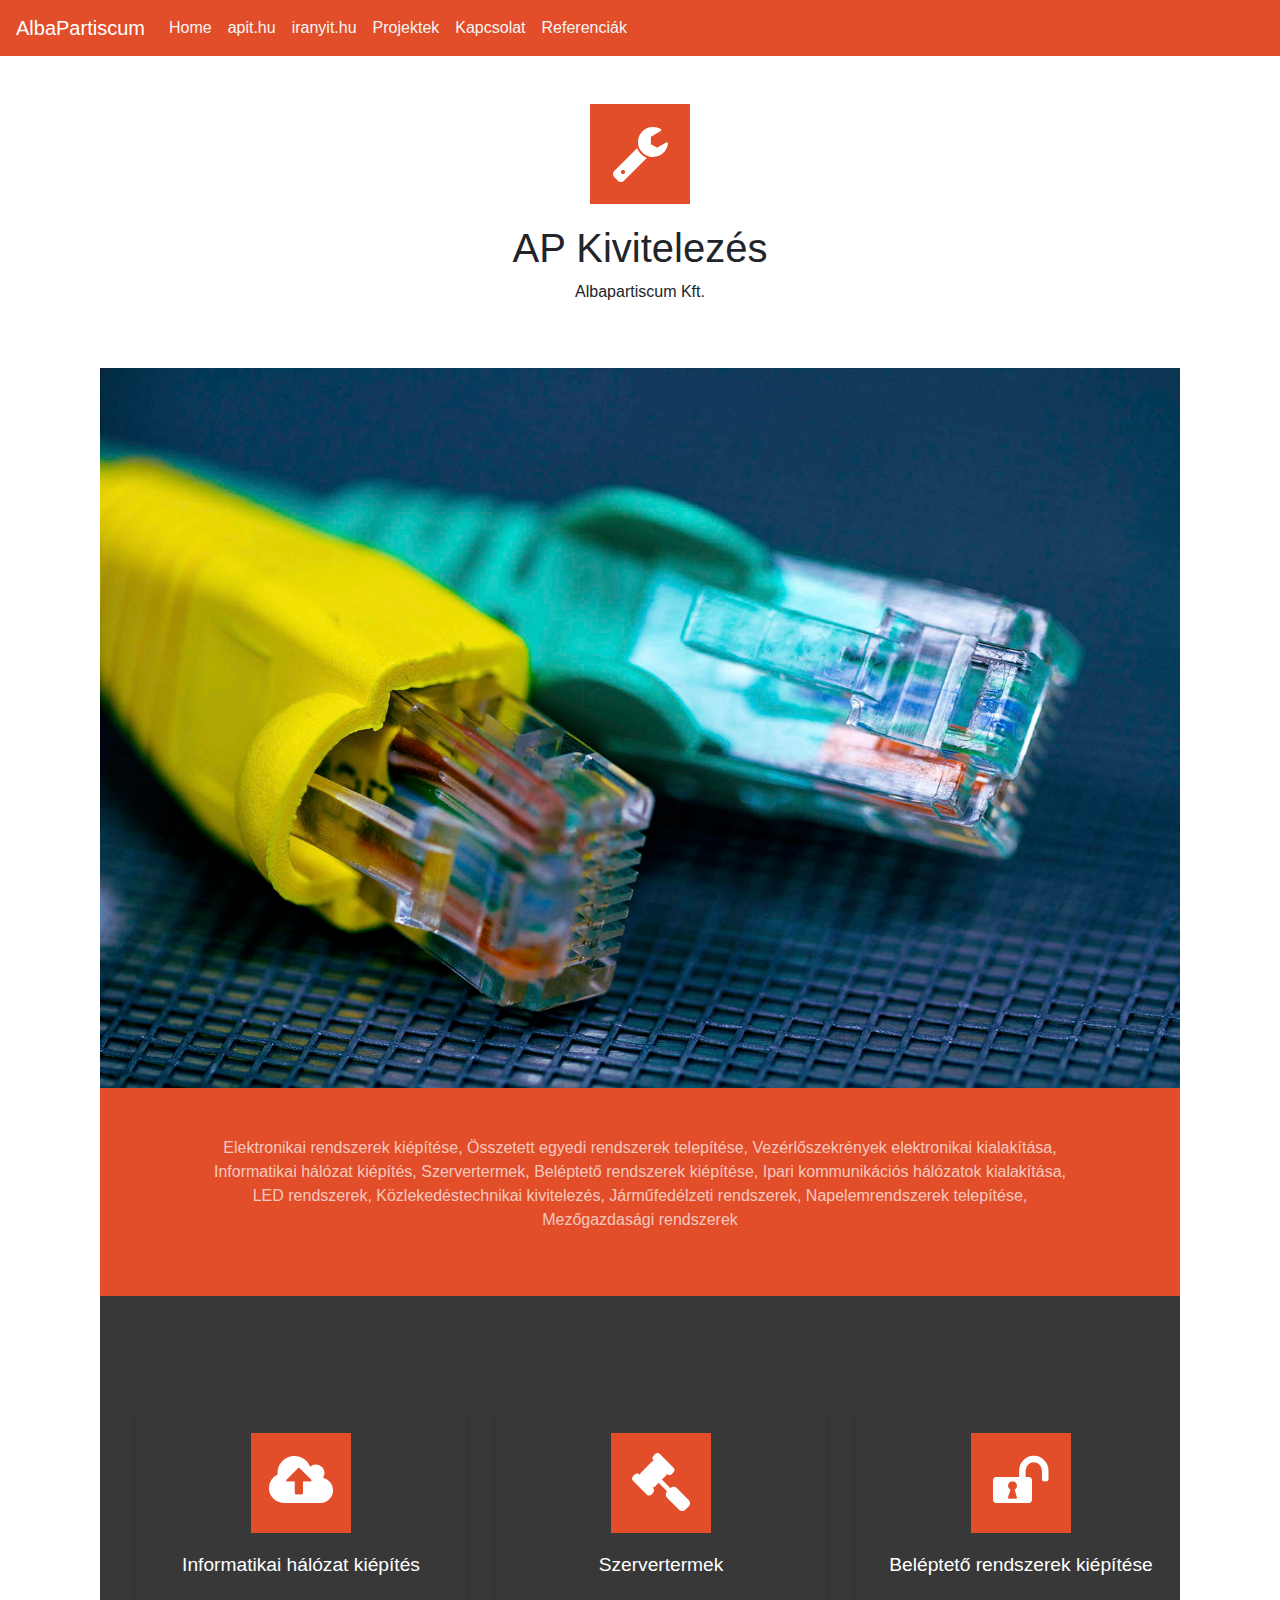
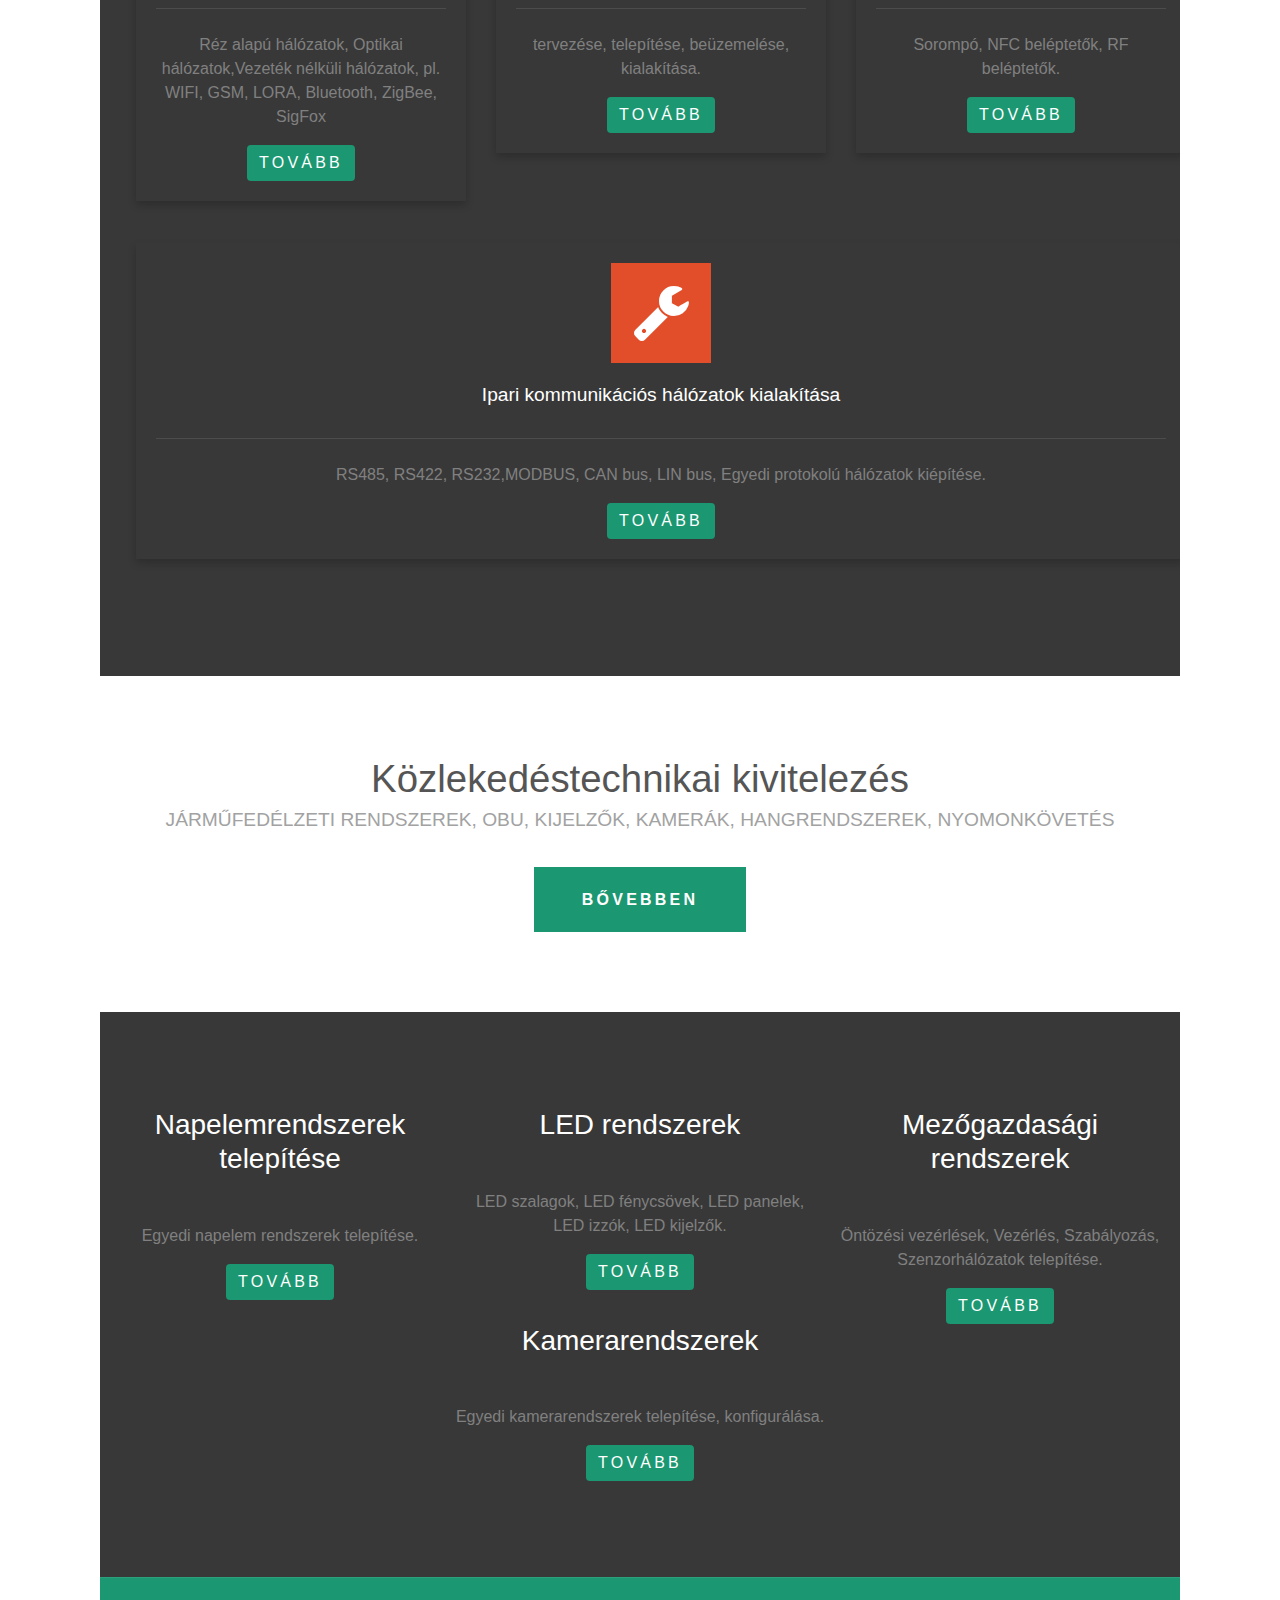
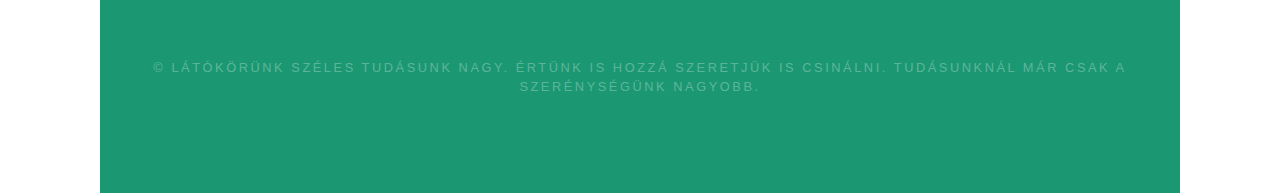
==== commit 6c7f1e76: "first commit" ====
--- a/docs/index.html
+++ b/docs/index.html
@@ -16,6 +16,7 @@
 <title></title>
 <meta name="keywords" content="" />
 <meta name="description" content="" />
+<meta name="viewport" content="width=device-width, initial-scale=1.0">
 <link href="http://fonts.googleapis.com/css?family=Source+Sans+Pro:200,300,400,600,700,900" rel="stylesheet" />
 <link href="css/default.css" rel="stylesheet" type="text/css" media="all" />
 <link href="css/fonts.css" rel="stylesheet" type="text/css" media="all" />
--- a/docs/css/default.css
+++ b/docs/css/default.css
@@ -1,5 +1,5 @@
 
-html, body
+/*html, body
 {
 	height: 100%;
 }
@@ -16,7 +16,6 @@
 }
 
 
-
 p, ol, ul
 {
 	margin-top: 0;
@@ -47,19 +46,14 @@
 a:hover
 {
 	text-decoration: none;
-}
-
-.container
-{
-	margin: 0px auto;
-	width: 1200px;
-}
+}*/
+
 
 /*********************************************************************************/
 /* Image Style                                                                   */
 /*********************************************************************************/
 
-	.image
+/*.image
 {
 	display: inline-block;
 }
@@ -93,12 +87,12 @@
 {
 	margin: 0 auto;
 	width: auto;
-}
+}*/
 
 /*********************************************************************************/
 /* List Styles                                                                   */
 /*********************************************************************************/
-
+/*
 	ul.style1
 {
 	margin: 0;
@@ -225,13 +219,13 @@
 ul.style3 .icon
 {
 	color: #DB3256;
-}
+}*/
 
 /*********************************************************************************/
 /* Social Icon Styles                                                            */
 /*********************************************************************************/
 
-	ul.contact
+/*	ul.contact
 {
 	margin: 0;
 	padding: 2em 0em 0em 0em;
@@ -292,7 +286,7 @@
 ul.contact li a.icon-rss:before
 {
 	background: #F2600B;
-}
+}*/
 
 /*********************************************************************************/
 /* Button Style                                                                  */
@@ -334,7 +328,8 @@
 /* Heading Titles                                                                */
 /*********************************************************************************/
 
-	.title
+
+.title
 {
 	margin-bottom: 3em;
 	color:#FFF;
@@ -374,7 +369,7 @@
 /*********************************************************************************/
 /* Logo                                                                          */
 /*********************************************************************************/
-
+/*
 #logo
 {
 	position: absolute;
@@ -409,7 +404,7 @@
 {
 	text-decoration: none;
 	color: #2C383B;
-}
+}*/
 
 /*********************************************************************************/
 /* Menu                                                                          */
@@ -466,7 +461,7 @@
 /*********************************************************************************/
 /* Banner                                                                        */
 /*********************************************************************************/
-	
+
 #banner-wrapper
 {
 	overflow: hidden;
@@ -838,6 +833,7 @@
 	background: #505050;
 	border-top: solid 1px #505050;
 }
+*
 
 /*********************************************************************************/
 /* Footer                                                                        */
@@ -971,7 +967,7 @@
 {
     width: auto;
     height: auto;
-    margin:10px;
+    margin:21px;
 }
 
 .card-img
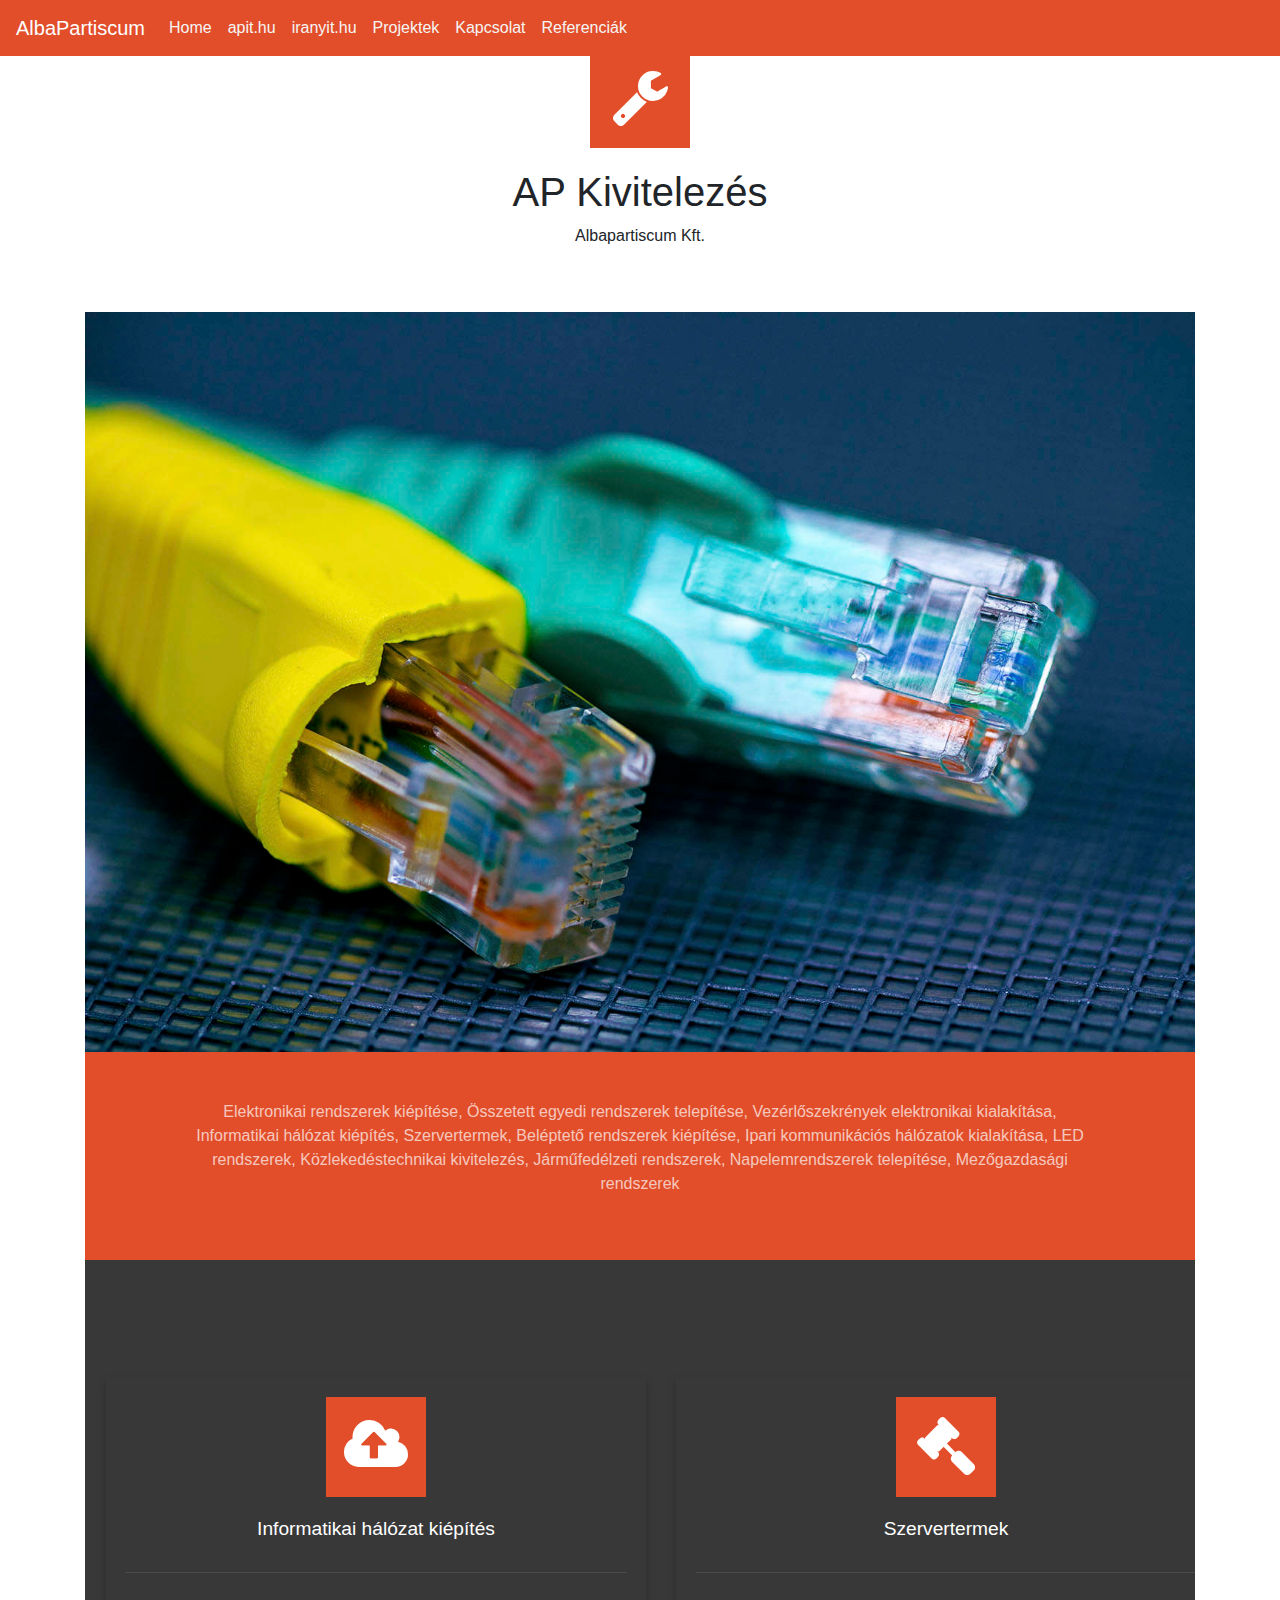
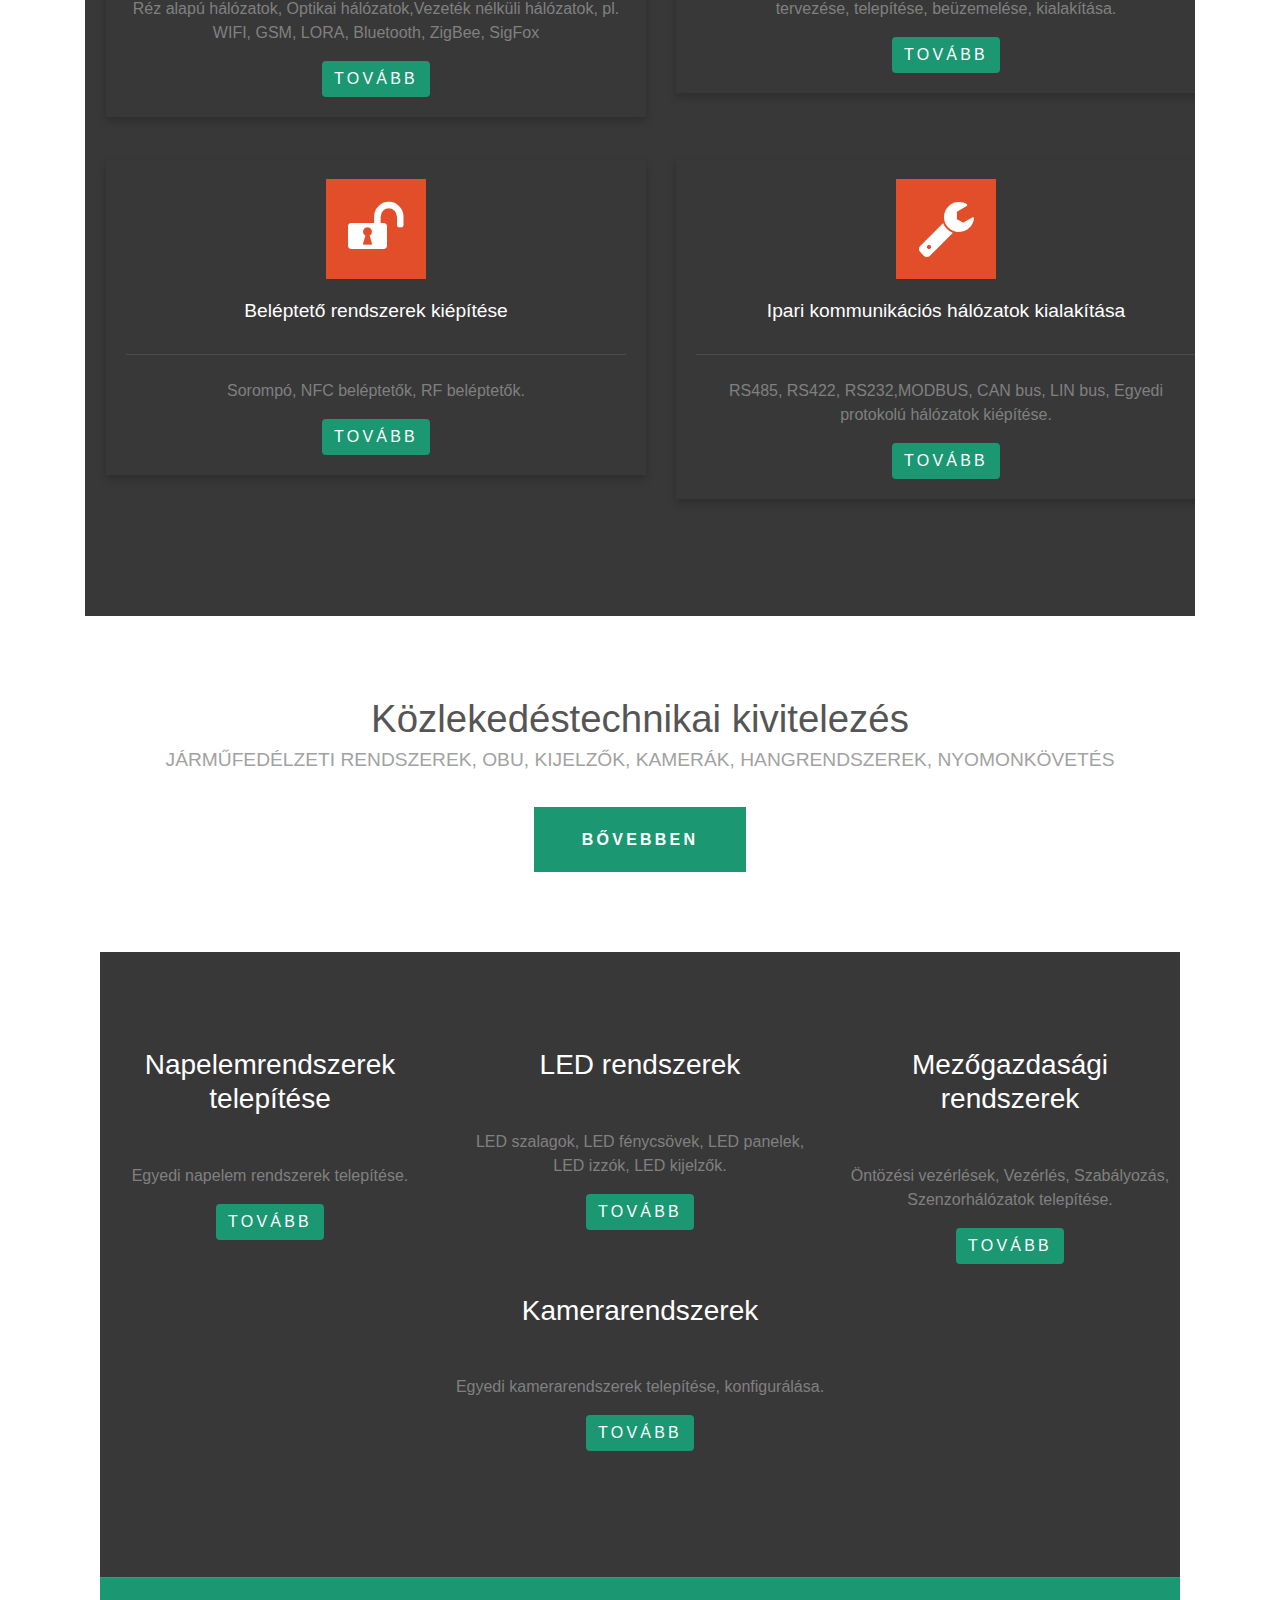
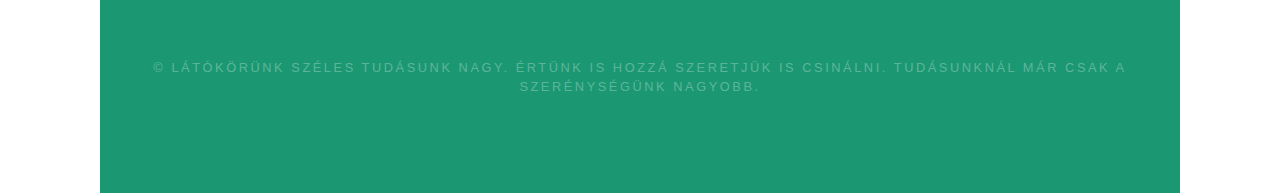
==== commit 96448193: "first commit" ====
--- a/docs/index.html
+++ b/docs/index.html
@@ -29,7 +29,7 @@
 
 </head>
 <body>
-	<nav class="navbar navbar-expand-md navbar-dark">
+	<nav class="navbar navbar-expand-md navbar-dark fixed-top">
 		<a class="navbar-brand" href="#">AlbaPartiscum</a>
 		<button class="navbar-toggler" type="button" data-toggle="collapse" data-target="#collapsibleNavbar">
 			<span class="navbar-toggler-icon"></span>
@@ -63,18 +63,12 @@
 				<div id="featured" >
 					<div class="py-5 text-center">
 						<div > <span class="icon icon-wrench"></span>
-						<h1>AP Kivitelezés</h1>
-						<p>Albapartiscum Kft.</p>
-					</div>
-				</div>
-			</div>
-
-			<div class="col-sm-12">
-				
-			</div>
-
-			
-
+							<h1>AP Kivitelezés</h1>
+							<p>Albapartiscum Kft.</p>
+						</div>
+					</div>
+				</div>
+			</div>
 			<div class="col-sm-12">
 				<!--<div id="header-featured"> </div>-->
 				<img id="header-featured" src="img/banner.jpg" alt="banner.jpg" >	
@@ -85,136 +79,139 @@
 					</div>
 				</div>
 			</div>
+			<div class="col-sm-12">
+					
+				<div id="wrapper">
+					<div id="featured-wrapper">
+						<div id="featured">
+								<div class="row">
+									<div class="col-sm-6">
+										<div class="card-reference card_responsive">
+											<div class="card-body">
+												<div > <span class="icon icon-cloud-upload"></span>
+													<div class="title">
+														<h2>Informatikai hálózat kiépítés</h2>
+													</div>
+													<div id="featured-text">
+														<p>Réz alapú hálózatok, Optikai hálózatok,Vezeték nélküli hálózatok, pl. WIFI, GSM, LORA, Bluetooth, ZigBee, SigFox</p>
+													</div>
+													<a href="#" class="btn btn-primary">Tovább</a>
+												</div>
+											</div>
+										</div>
+									</div>
+									
+									<div class="col-sm-6">	
+										<div class="card-reference card_responsive">
+											<div class="card-body">
+												<div> <span class="icon icon-legal"></span>
+													<div class="title">
+														<h2>Szervertermek</h2>
+													</div>
+													<div id="featured-text">
+														<p>tervezése, telepítése, beüzemelése, kialakítása.</p>
+													</div>
+													<a href="#" class="btn btn-primary">Tovább</a>
+												</div>
+											</div>
+										</div>
+									</div>
+									
+									<div class="col-sm-6">
+										<div class="card-reference card_responsive">
+											<div class="card-body">
+												<div > <span class="icon icon-unlock"></span>
+													<div class="title">
+														<h2>Beléptető rendszerek kiépítése</h2>
+													</div>
+													<div id="featured-text">
+														<p>Sorompó, NFC beléptetők, RF beléptetők.</p>
+													</div>
+													<a href="#" class="btn btn-primary">Tovább</a>
+												</div>
+											</div>
+										</div>
+									</div>
+									
+									<div class="col-sm-6">
+										<div class="card-reference card_responsive">
+											<div class="card-body">
+												<div > <span class="icon icon-wrench"></span>
+													<div class="title">
+														<h2>Ipari kommunikációs hálózatok kialakítása</h2>
+													</div>
+													<div id="featured-text">
+														<p>RS485, RS422, RS232,MODBUS, CAN bus, LIN bus, Egyedi protokolú hálózatok kiépítése.</p>
+													</div>
+													<a href="#" class="btn btn-primary">Tovább</a>
+												</div>
+											</div>
+										</div>
+									</div>
+									
+								</div>
+							</div>
+						</div>
+					</div>
+				</div>
+			</div>
+			<div class="col-sm-12">
+				<div id="extra">
+					<h2>Közlekedéstechnikai kivitelezés</h2>
+					<span>Járműfedélzeti rendszerek, OBU, Kijelzők, Kamerák, Hangrendszerek, Nyomonkövetés</span> <a href="#" class="button">Bővebben</a>
+				</div>
+			</div>	
+			<div class="col-sm-12">
+				<div id="footer-wrapper">
+					<div id="footer" >
+						<div class="row">
+							<div class="col-sm-4 back-menu">
+								<div class="title">
+									<h3>Napelemrendszerek telepítése</h3>
+								</div>
+								<div id="featured-text">
+									<p>Egyedi napelem rendszerek telepítése.  </p>
+								</div>
+								<a href="#" class="btn btn-primary">Tovább</a>
+							</div>
+							<div class="col-sm-4 back-menu">
+								<div class="title">
+									<h3>LED rendszerek</h3>
+								</div>
+								<div id="featured-text">
+									<p>LED szalagok, LED fénycsövek, LED panelek, LED izzók, LED kijelzők.</p>
+								</div>
+								<a href="#" class="btn btn-primary">Tovább</a>
+							</div>
+							<div class="col-sm-4 back-menu">
+								<div class="title">
+									<h3>Mezőgazdasági rendszerek</h3>
+								</div>
+								<div id="featured-text">
+									<p>Öntözési vezérlések, Vezérlés, Szabályozás, Szenzorhálózatok telepítése.</p>
+								</div>
+								<a href="#" class="btn btn-primary">Tovább</a>
+							</div>
+							<div class="col-sm-12 back-menu">
+								<div class="title">
+									<h3>Kamerarendszerek</h3>
+								</div>
+								<div id="featured-text">
+									<p>Egyedi kamerarendszerek telepítése, konfigurálása.</p>
+								</div>
+								<a href="#" class="btn btn-primary">Tovább</a>
+							</div>
+						</div>
+					</div>
+				</div>
+			</div>
+			<div class="col-sm-12">
+				<div id="copyright" class="container">
+					<p>&copy; Látókörünk széles tudásunk nagy. Értünk is hozzá szeretjük is csinálni. Tudásunknál már csak a szerénységünk nagyobb</a>.</p>
+				</div>
+			</div>
 		</div>
 	</div>
-	<div class="container">
-		<div class="row">
-			<div class="col-sm-12">
-				<div id="wrapper">
-					<div id="featured-wrapper">
-						<div id="featured" class="container">
-							<div class="row">
-								<div class="col-sm-4">
-									<div class="card-reference card_responsive">
-										<div class="card-body">
-											<div > <span class="icon icon-cloud-upload"></span>
-												<div class="title">
-													<h2>Informatikai hálózat kiépítés</h2>
-												</div>
-												<div id="featured-text">
-												<p>Réz alapú hálózatok, Optikai hálózatok,Vezeték nélküli hálózatok, pl. WIFI, GSM, LORA, Bluetooth, ZigBee, SigFox</p>
-												</div>
-												
-												<a href="#" class="btn btn-primary">Tovább</a>
-											</div>
-										</div>
-									</div>
-								</div>
-								<div class="col-sm-4">
-									<div class="card-reference card_responsive">
-										<div class="card-body">
-											<div> <span class="icon icon-legal"></span>
-												<div class="title">
-													<h2>Szervertermek</h2>
-												</div>
-												<div id="featured-text">
-													<p>tervezése, telepítése, beüzemelése, kialakítása.</p>
-												</div>
-												<a href="#" class="btn btn-primary">Tovább</a>
-											</div>
-										</div>
-									</div>
-								</div>
-								<div class="col-sm-4">
-									<div class="card-reference card_responsive">
-										<div class="card-body">
-											<div > <span class="icon icon-unlock"></span>
-												<div class="title">
-													<h2>Beléptető rendszerek kiépítése</h2>
-												</div>
-												<div id="featured-text">
-													<p>Sorompó, NFC beléptetők, RF beléptetők.</p>
-												</div>
-												<a href="#" class="btn btn-primary">Tovább</a>
-											</div>
-										</div>
-									</div>
-								</div>
-								<div class="col-sm-12">
-									<div class="card-reference card_responsive">
-										<div class="card-body">
-											<div > <span class="icon icon-wrench"></span>
-												<div class="title">
-													<h2>Ipari kommunikációs hálózatok kialakítása</h2>
-												</div>
-												<div id="featured-text">
-													<p>RS485, RS422, RS232,MODBUS, CAN bus, LIN bus, Egyedi protokolú hálózatok kiépítése.</p>
-												</div>
-												<a href="#" class="btn btn-primary">Tovább</a>
-											</div>
-										</div>
-									</div>
-								</div>
-							</div>	
-						</div>
-					</div>
-					<div id="extra" class="container">
-						<h2>Közlekedéstechnikai kivitelezés</h2>
-						<span>Járműfedélzeti rendszerek, OBU, Kijelzők, Kamerák, Hangrendszerek, Nyomonkövetés</span> <a href="#" class="button">Bővebben</a>
-					</div>
-				</div>
-			</div>	
-			<div class="col-sm-12">
-				<div id="footer-wrapper">
-					<div id="footer" class="container">
-						<div class="row">
-							<div class="col-sm-4">
-								<div class="title">
-									<h3>Napelemrendszerek telepítése</h3>
-								</div>
-								<div id="featured-text">
-									<p>Egyedi napelem rendszerek telepítése.  </p>
-								</div>
-								<a href="#" class="btn btn-primary">Tovább</a>
-							</div>
-							<div class="col-sm-4">
-								<div class="title">
-									<h3>LED rendszerek</h3>
-								</div>
-								<div id="featured-text">
-									<p>LED szalagok, LED fénycsövek, LED panelek, LED izzók, LED kijelzők.</p>
-								</div>
-								<a href="#" class="btn btn-primary">Tovább</a>
-							</div>
-							<div class="col-sm-4">
-								<div class="title">
-									<h3>Mezőgazdasági rendszerek</h3>
-								</div>
-								<div id="featured-text">
-									<p>Öntözési vezérlések, Vezérlés, Szabályozás, Szenzorhálózatok telepítése.</p>
-								</div>
-								<a href="#" class="btn btn-primary">Tovább</a>
-							</div>
-							<div class="col-sm-12">
-								<div class="title">
-									<h3>Kamerarendszerek</h3>
-								</div>
-								<div id="featured-text">
-									<p>Egyedi kamerarendszerek telepítése, konfigurálása.</p>
-								</div>
-								<a href="#" class="btn btn-primary">Tovább</a>
-							</div>
-						</div>
-					</div>
-				</div>
-			</div>
-			<div class="col-sm-12">
-				<div id="copyright" class="container">
-					<p>&copy; Látókörünk széles tudásunk nagy. Értünk is hozzá szeretjük is csinálni. Tudásunknál már csak a szerénységünk nagyobb</a>.</p>
-				</div>
-			</div>
-		</div>
-	</div>
 
 </body>
 </html>
--- a/docs/css/default.css
+++ b/docs/css/default.css
@@ -1047,4 +1047,13 @@
 {
 	color: white!important;
 }
-  +
+#featured-background
+{
+	background:  #383838!important;
+}
+
+.back-menu
+{
+	margin-bottom:30px;
+}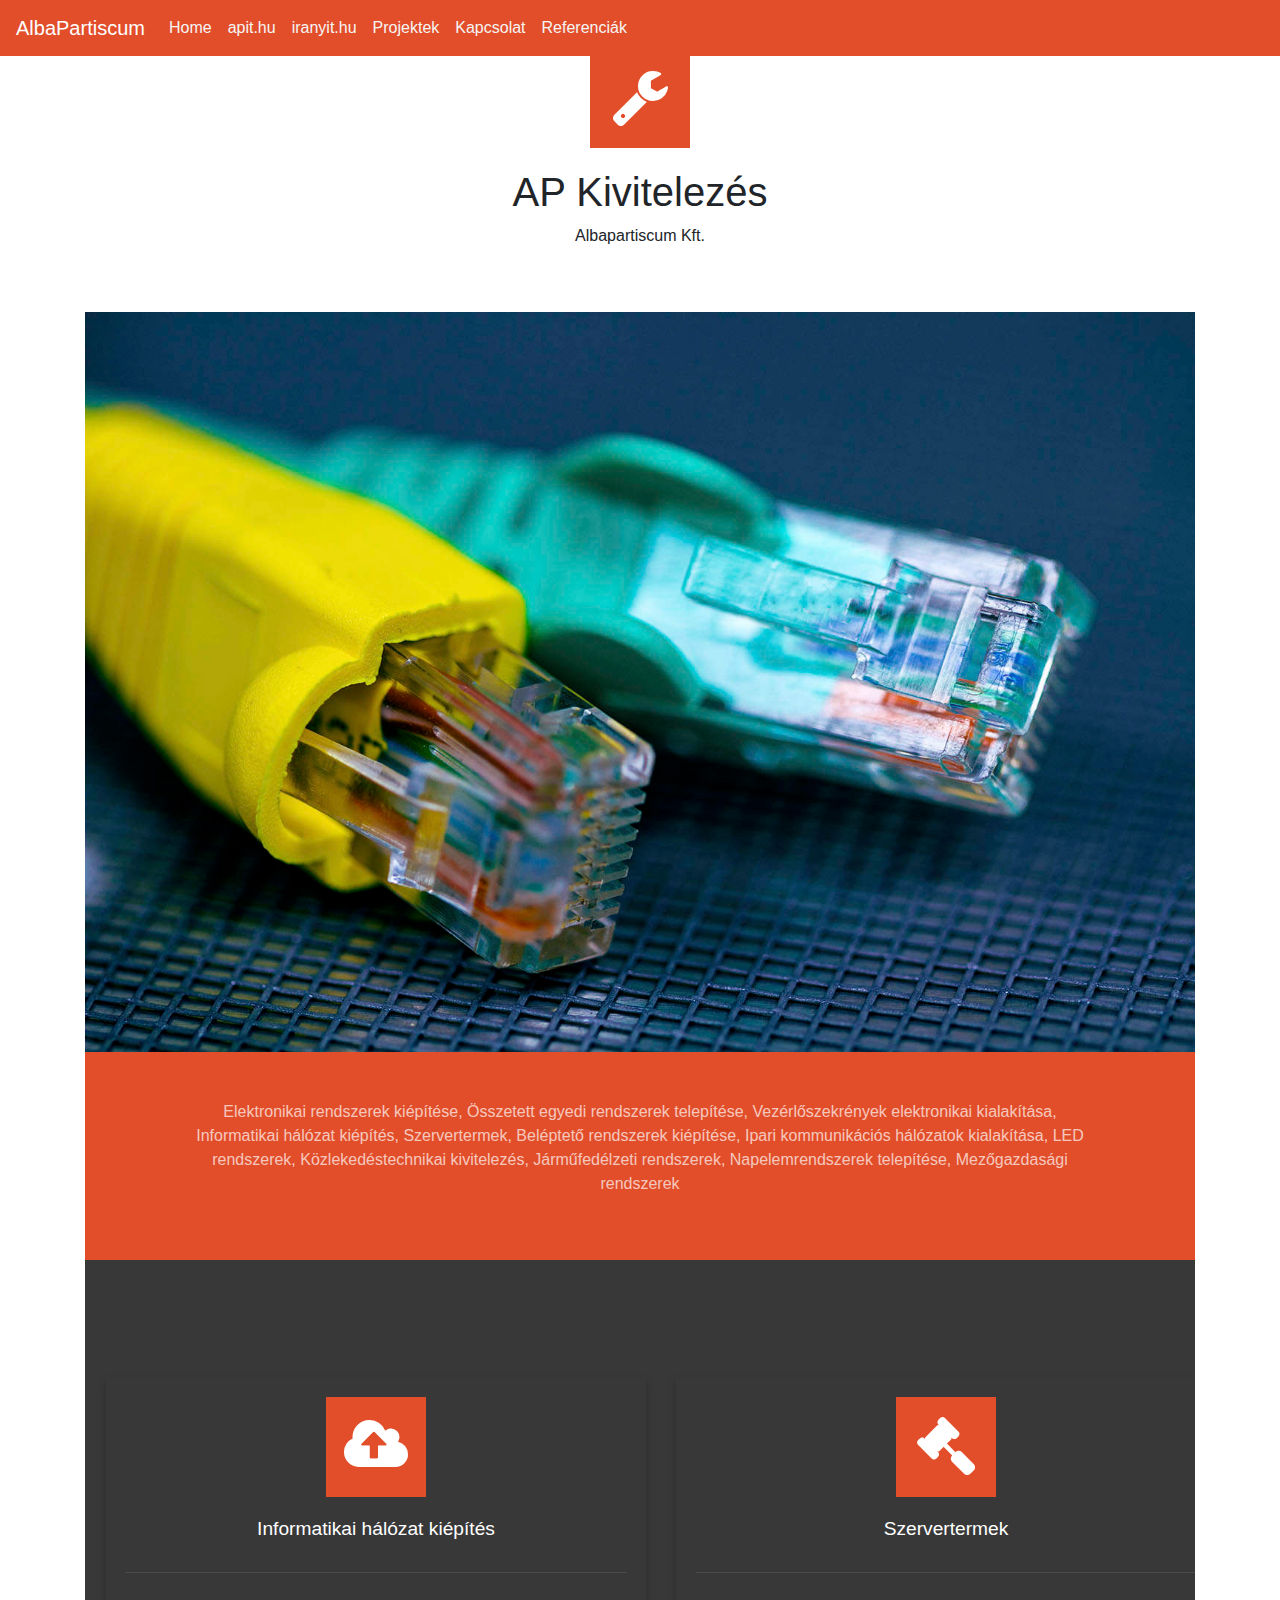
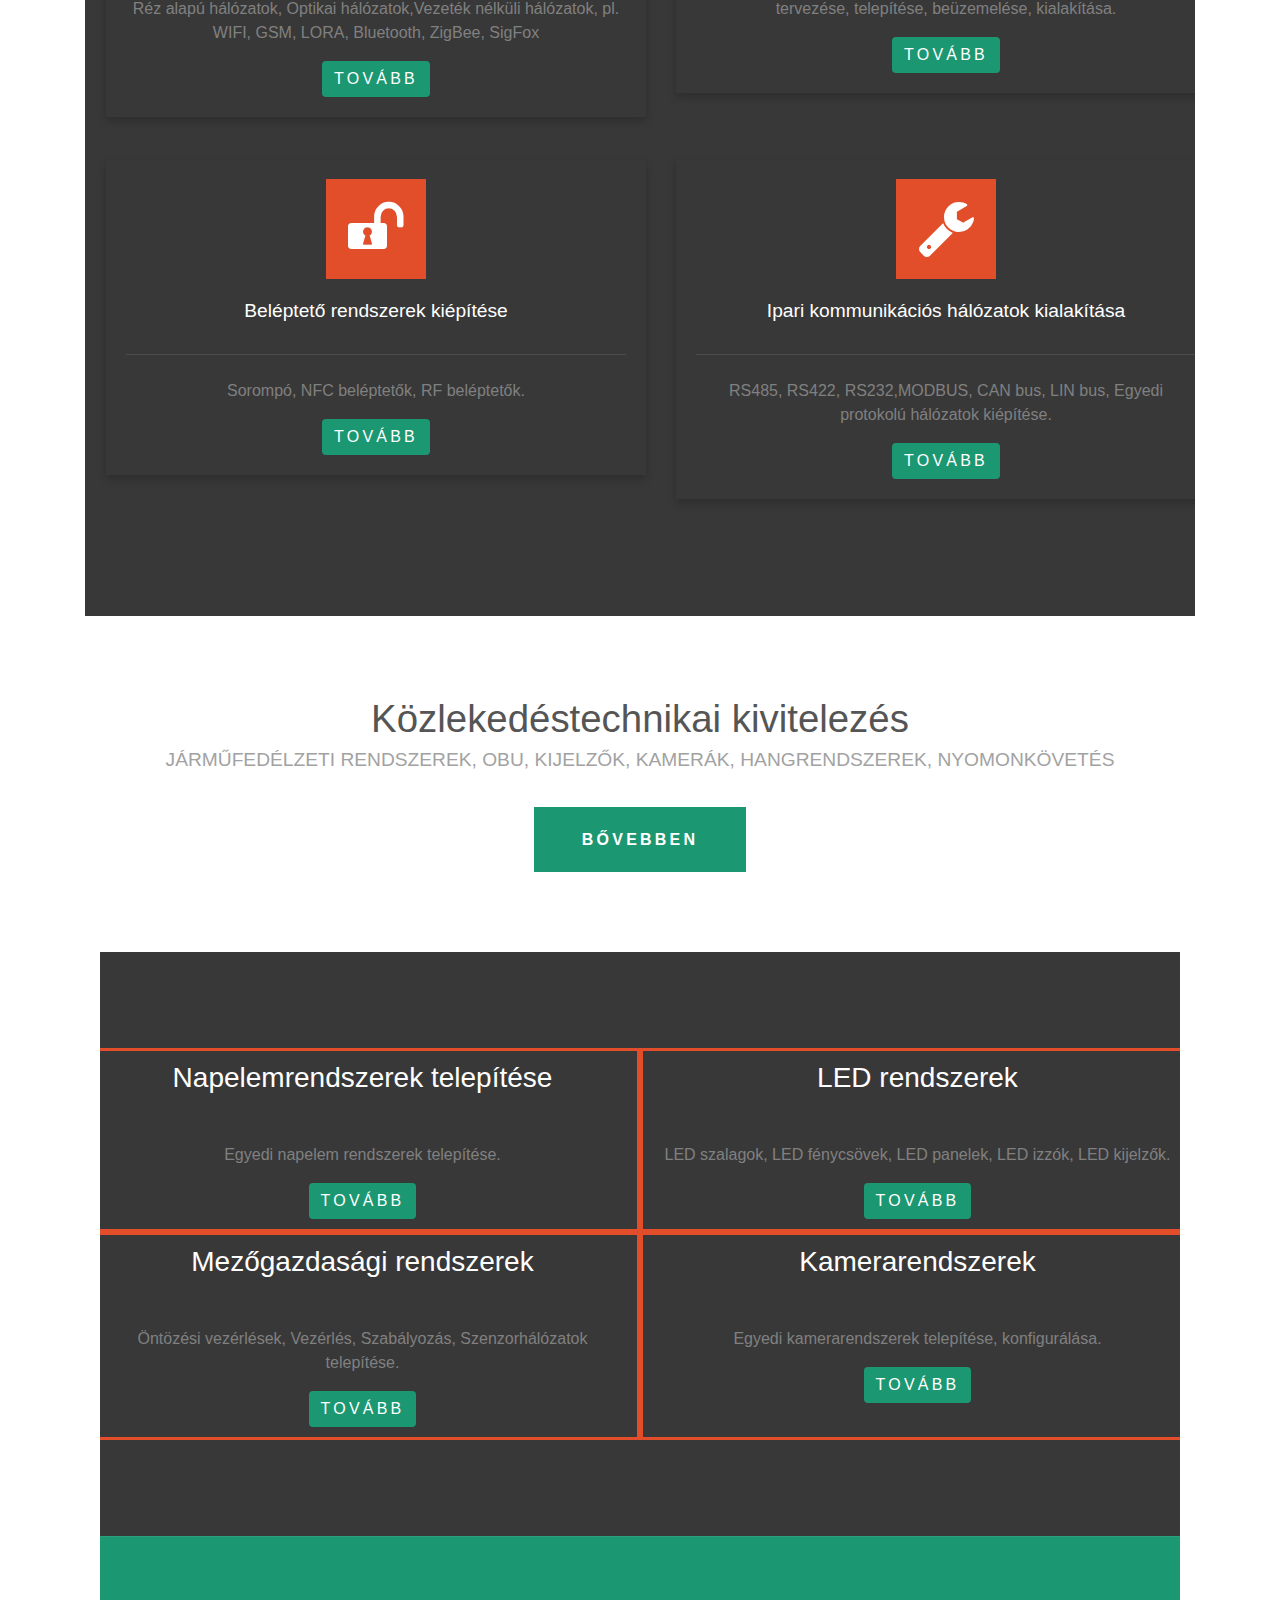
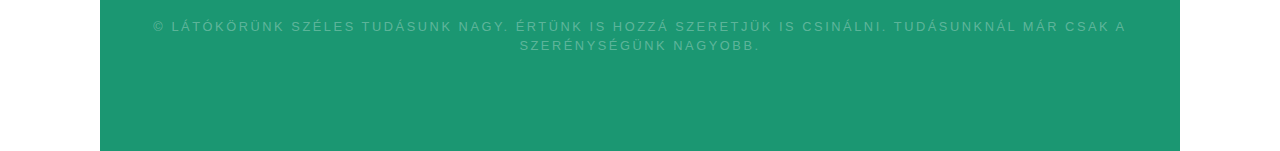
==== commit 16247349: "first alpha" ====
--- a/docs/index.html
+++ b/docs/index.html
@@ -165,7 +165,7 @@
 				<div id="footer-wrapper">
 					<div id="footer" >
 						<div class="row">
-							<div class="col-sm-4 back-menu">
+							<div class="col-sm-6 back-menu">
 								<div class="title">
 									<h3>Napelemrendszerek telepítése</h3>
 								</div>
@@ -174,7 +174,7 @@
 								</div>
 								<a href="#" class="btn btn-primary">Tovább</a>
 							</div>
-							<div class="col-sm-4 back-menu">
+							<div class="col-sm-6 back-menu">
 								<div class="title">
 									<h3>LED rendszerek</h3>
 								</div>
@@ -183,7 +183,7 @@
 								</div>
 								<a href="#" class="btn btn-primary">Tovább</a>
 							</div>
-							<div class="col-sm-4 back-menu">
+							<div class="col-sm-6 back-menu">
 								<div class="title">
 									<h3>Mezőgazdasági rendszerek</h3>
 								</div>
@@ -192,7 +192,7 @@
 								</div>
 								<a href="#" class="btn btn-primary">Tovább</a>
 							</div>
-							<div class="col-sm-12 back-menu">
+							<div class="col-sm-6 back-menu">
 								<div class="title">
 									<h3>Kamerarendszerek</h3>
 								</div>
--- a/docs/css/default.css
+++ b/docs/css/default.css
@@ -1055,5 +1055,8 @@
 
 .back-menu
 {
-	margin-bottom:30px;
+	box-shadow: thistle;
+	padding:10px;
+	border-style: solid!important;
+	border-color:#E24E2A!important;
 }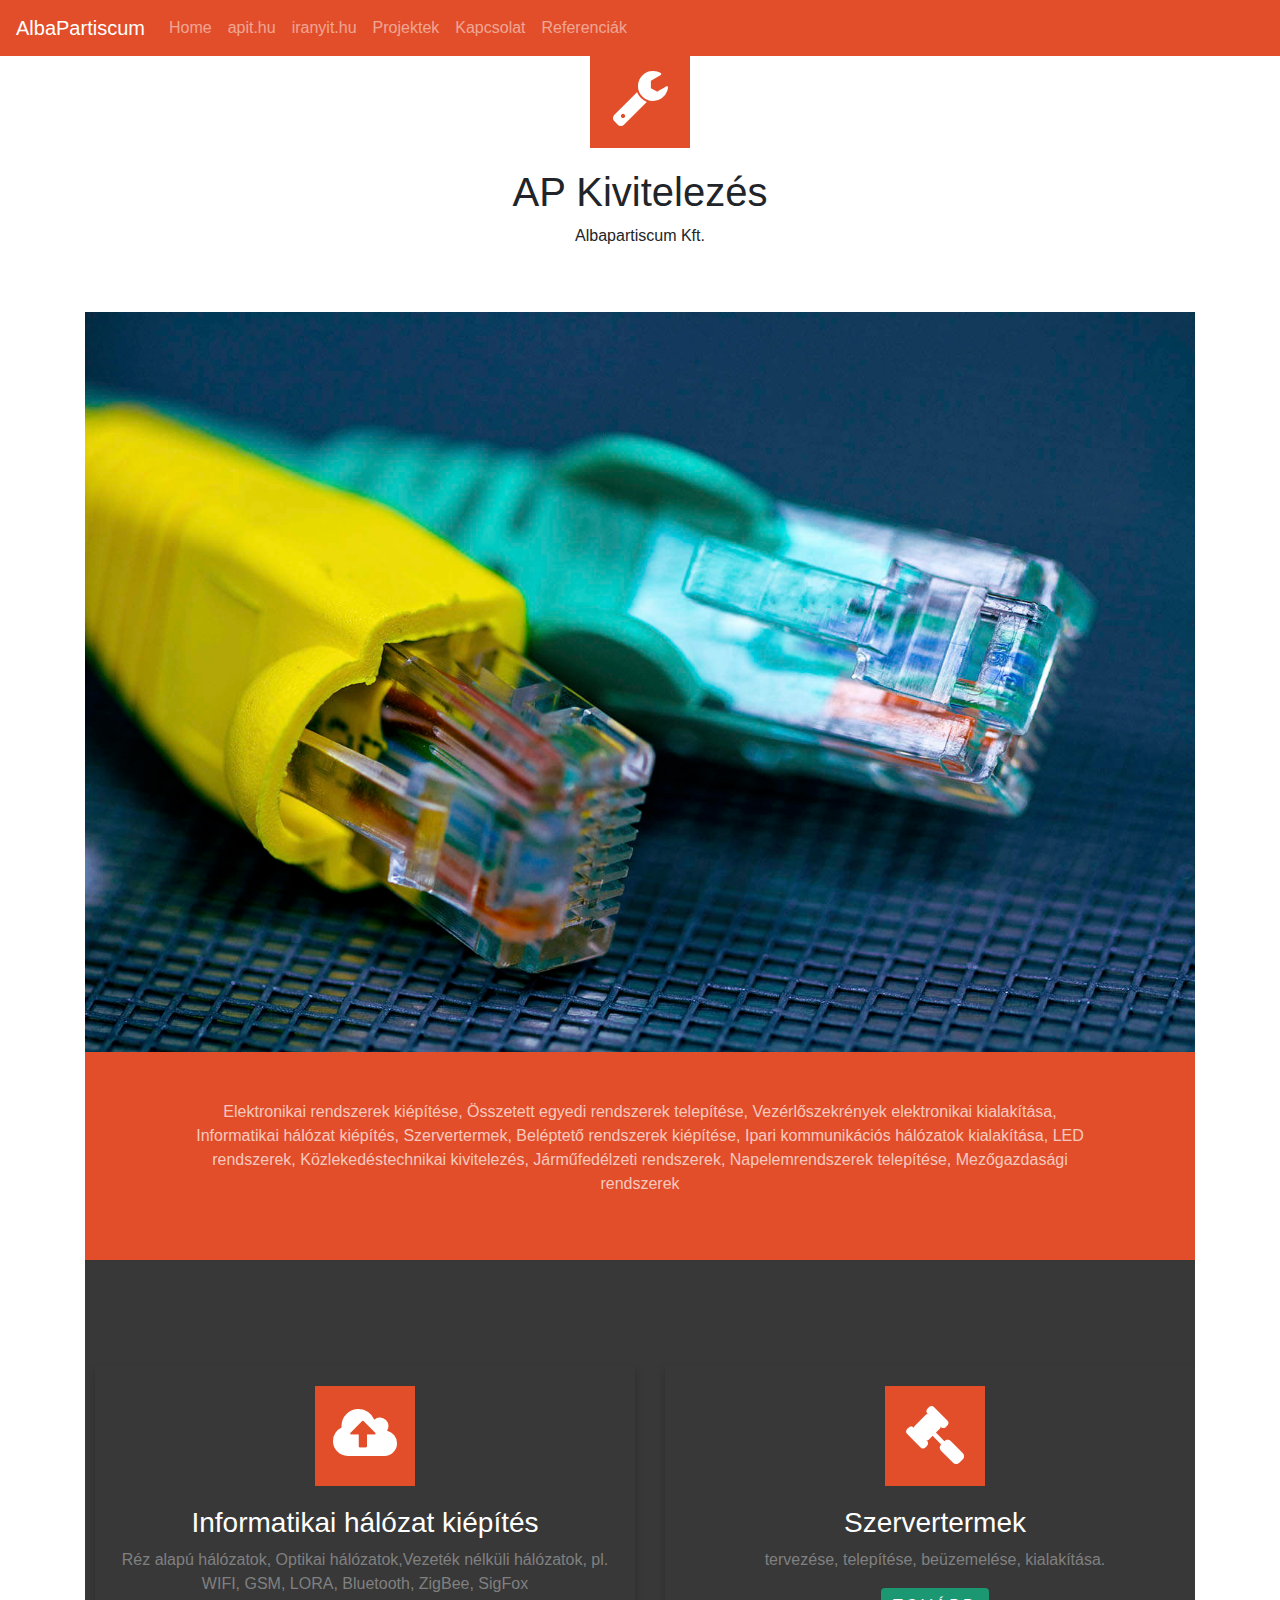
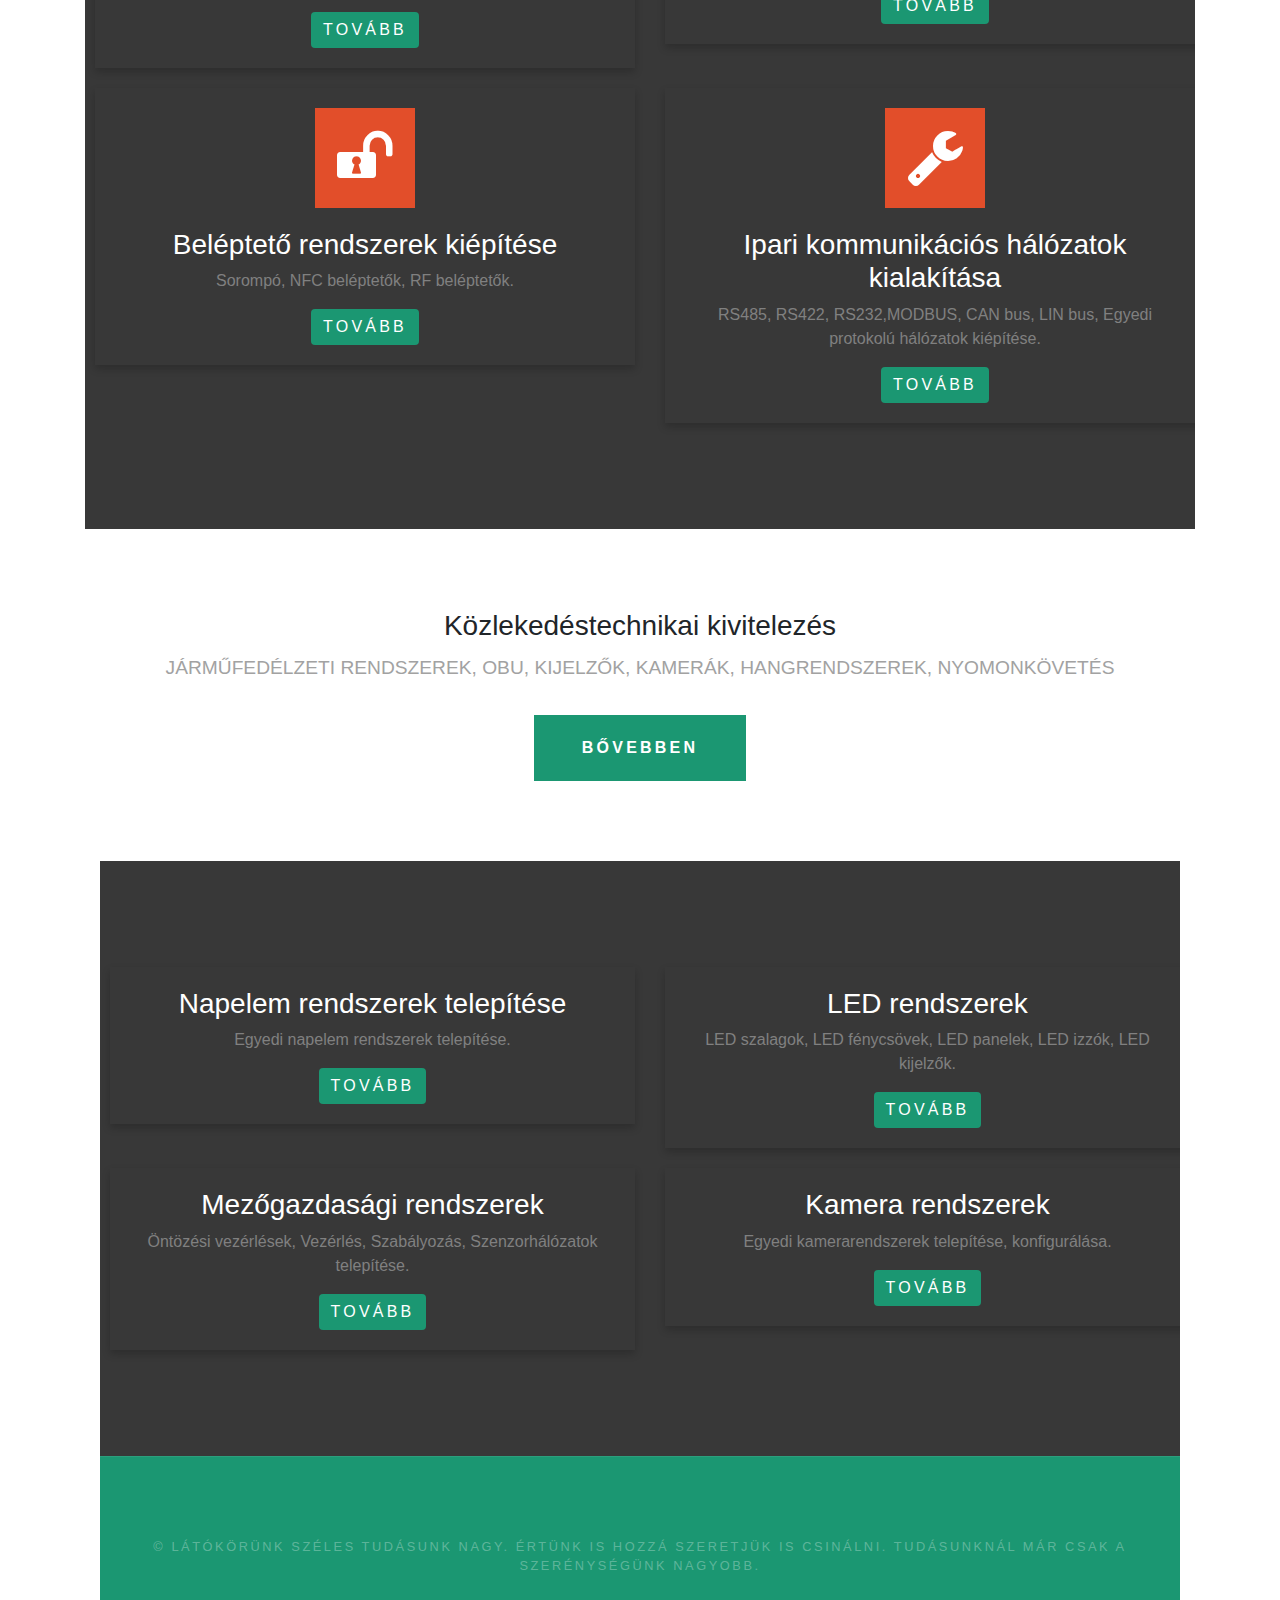
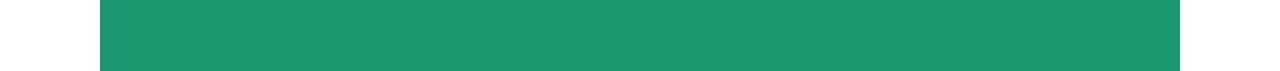
==== commit d34c5e97: "fine tunning" ====
--- a/docs/index.html
+++ b/docs/index.html
@@ -18,7 +18,7 @@
 <meta name="description" content="" />
 <meta name="viewport" content="width=device-width, initial-scale=1.0">
 <link href="http://fonts.googleapis.com/css?family=Source+Sans+Pro:200,300,400,600,700,900" rel="stylesheet" />
-<link href="css/default.css" rel="stylesheet" type="text/css" media="all" />
+<link href="css/master.css" rel="stylesheet" type="text/css" media="all" />
 <link href="css/fonts.css" rel="stylesheet" type="text/css" media="all" />
 <link rel="stylesheet" href="css/bootstrap/bootstrap.min.css">
 <script src="https://ajax.googleapis.com/ajax/libs/jquery/3.5.1/jquery.min.js"></script>
@@ -72,6 +72,8 @@
 			<div class="col-sm-12">
 				<!--<div id="header-featured"> </div>-->
 				<img id="header-featured" src="img/banner.jpg" alt="banner.jpg" >	
+			</div>
+			<div class="col-sm-12">
 				<div id="banner-wrapper">
 					<div id="banner" >
 						<!--<p>This is <strong>Wirework</strong>, a free, fully standards-compliant CSS template designed by <a href="http://templated.co" rel="nofollow">TEMPLATED</a>. The photos in this template are from <a href="http://fotogrph.com/"> Fotogrph</a>. This free template is released under the <a href="http://templated.co/license">Creative Commons Attribution</a> license, so you're pretty much free to do whatever you want with it (even use it commercially) provided you give us credit for it. Have fun :) </p>-->
@@ -79,8 +81,7 @@
 					</div>
 				</div>
 			</div>
-			<div class="col-sm-12">
-					
+			<div class="col-sm-12">		
 				<div id="wrapper">
 					<div id="featured-wrapper">
 						<div id="featured">
@@ -90,7 +91,7 @@
 											<div class="card-body">
 												<div > <span class="icon icon-cloud-upload"></span>
 													<div class="title">
-														<h2>Informatikai hálózat kiépítés</h2>
+														<h3>Informatikai hálózat kiépítés</h3>
 													</div>
 													<div id="featured-text">
 														<p>Réz alapú hálózatok, Optikai hálózatok,Vezeték nélküli hálózatok, pl. WIFI, GSM, LORA, Bluetooth, ZigBee, SigFox</p>
@@ -106,7 +107,7 @@
 											<div class="card-body">
 												<div> <span class="icon icon-legal"></span>
 													<div class="title">
-														<h2>Szervertermek</h2>
+														<h3>Szervertermek</h3>
 													</div>
 													<div id="featured-text">
 														<p>tervezése, telepítése, beüzemelése, kialakítása.</p>
@@ -122,7 +123,7 @@
 											<div class="card-body">
 												<div > <span class="icon icon-unlock"></span>
 													<div class="title">
-														<h2>Beléptető rendszerek kiépítése</h2>
+														<h3>Beléptető rendszerek kiépítése</h3>
 													</div>
 													<div id="featured-text">
 														<p>Sorompó, NFC beléptetők, RF beléptetők.</p>
@@ -138,7 +139,7 @@
 											<div class="card-body">
 												<div > <span class="icon icon-wrench"></span>
 													<div class="title">
-														<h2>Ipari kommunikációs hálózatok kialakítása</h2>
+														<h3>Ipari kommunikációs hálózatok kialakítása</h3>
 													</div>
 													<div id="featured-text">
 														<p>RS485, RS422, RS232,MODBUS, CAN bus, LIN bus, Egyedi protokolú hálózatok kiépítése.</p>
@@ -148,7 +149,6 @@
 											</div>
 										</div>
 									</div>
-									
 								</div>
 							</div>
 						</div>
@@ -157,56 +157,72 @@
 			</div>
 			<div class="col-sm-12">
 				<div id="extra">
-					<h2>Közlekedéstechnikai kivitelezés</h2>
+					<h3>Közlekedéstechnikai kivitelezés</h3>
 					<span>Járműfedélzeti rendszerek, OBU, Kijelzők, Kamerák, Hangrendszerek, Nyomonkövetés</span> <a href="#" class="button">Bővebben</a>
 				</div>
 			</div>	
 			<div class="col-sm-12">
-				<div id="footer-wrapper">
-					<div id="footer" >
+				<div id="wrapper">
+					<div id="featured-wrapper">
 						<div class="row">
 							<div class="col-sm-6 back-menu">
-								<div class="title">
-									<h3>Napelemrendszerek telepítése</h3>
-								</div>
-								<div id="featured-text">
-									<p>Egyedi napelem rendszerek telepítése.  </p>
-								</div>
-								<a href="#" class="btn btn-primary">Tovább</a>
-							</div>
-							<div class="col-sm-6 back-menu">
-								<div class="title">
-									<h3>LED rendszerek</h3>
-								</div>
-								<div id="featured-text">
-									<p>LED szalagok, LED fénycsövek, LED panelek, LED izzók, LED kijelzők.</p>
-								</div>
-								<a href="#" class="btn btn-primary">Tovább</a>
-							</div>
-							<div class="col-sm-6 back-menu">
-								<div class="title">
-									<h3>Mezőgazdasági rendszerek</h3>
-								</div>
-								<div id="featured-text">
-									<p>Öntözési vezérlések, Vezérlés, Szabályozás, Szenzorhálózatok telepítése.</p>
-								</div>
-								<a href="#" class="btn btn-primary">Tovább</a>
-							</div>
-							<div class="col-sm-6 back-menu">
-								<div class="title">
-									<h3>Kamerarendszerek</h3>
-								</div>
-								<div id="featured-text">
-									<p>Egyedi kamerarendszerek telepítése, konfigurálása.</p>
-								</div>
-								<a href="#" class="btn btn-primary">Tovább</a>
+								<div class="card-reference card_responsive">
+									<div class="card-body">
+										<div class="title">
+											<h3>Napelem rendszerek telepítése</h3>
+										</div>
+										<div id="featured-text">
+											<p>Egyedi napelem rendszerek telepítése.  </p>
+										</div>
+										<a href="#" class="btn btn-primary">Tovább</a>
+									</div>
+								</div>
+							</div>
+							<div class="col-sm-6 back-menu">
+								<div class="card-reference card_responsive">
+									<div class="card-body">
+										<div class="title">
+											<h3>LED rendszerek</h3>
+										</div>
+										<div id="featured-text">
+											<p>LED szalagok, LED fénycsövek, LED panelek, LED izzók, LED kijelzők.</p>
+										</div>
+										<a href="#" class="btn btn-primary">Tovább</a>
+									</div>
+								</div>
+							</div>
+							<div class="col-sm-6 back-menu">
+								<div class="card-reference card_responsive">
+									<div class="card-body">
+										<div class="title">
+											<h3>Mezőgazdasági rendszerek</h3>
+										</div>
+										<div id="featured-text">
+											<p>Öntözési vezérlések, Vezérlés, Szabályozás, Szenzorhálózatok telepítése.</p>
+										</div>
+										<a href="#" class="btn btn-primary">Tovább</a>
+									</div>
+								</div>
+							</div>
+							<div class="col-sm-6 back-menu">
+								<div class="card-reference card_responsive">
+									<div class="card-body">
+										<div class="title">
+											<h3>Kamera rendszerek</h3>
+										</div>
+										<div id="featured-text">
+											<p>Egyedi kamerarendszerek telepítése, konfigurálása.</p>
+										</div>
+										<a href="#" class="btn btn-primary">Tovább</a>
+									</div>
+								</div>
 							</div>
 						</div>
 					</div>
 				</div>
 			</div>
 			<div class="col-sm-12">
-				<div id="copyright" class="container">
+				<div id="copyright">
 					<p>&copy; Látókörünk széles tudásunk nagy. Értünk is hozzá szeretjük is csinálni. Tudásunknál már csak a szerénységünk nagyobb</a>.</p>
 				</div>
 			</div>
--- a/docs/css/master.css
+++ b/docs/css/master.css
@@ -0,0 +1,256 @@
+
+.navbar
+{
+	background-color: #E24E2A!important;
+}
+
+#featured .icon
+{
+	position: relative;
+	display: inline-block;
+	width: 100px;
+	height: 100px;
+	background: #E24E2A;
+	margin: 0px auto 20px auto;
+	line-height:  100px;
+	font-size: 3em;
+	text-align: center;
+	color: #FFF;
+}
+
+#header-featured
+{
+  height: 30em;
+  background-image: url(../images/banner.jpg);
+
+  width: 100%;
+  height: auto;
+}
+
+#banner-wrapper
+{
+	overflow: hidden;
+	padding: 3em 0em;
+	background: #E24E2A;
+
+}
+
+#banner
+{
+	overflow: hidden;
+	padding: 0px 100px;
+	text-align: center;
+	color: rgba(255,255,255,.7);
+	width: 100%;
+	height: auto;
+}
+
+#wrapper
+{
+	background: #FFF;
+}
+
+#featured-wrapper
+{
+	overflow: hidden;
+	padding: 6em 0em;
+	background: #383838;
+	text-align: center;
+}
+
+.title
+{
+	color:#FFF;
+}
+
+#featured-text
+{
+  color: gray!important;
+}
+
+.btn 
+{
+	background: #1B9772!important;
+	border:0!important;
+	display: inline-block;
+	padding: 1.3em 3em;
+	background: #1B9772;
+	-moz-transition: opacity 0.25s ease-in-out;
+	-webkit-transition: opacity 0.25s ease-in-out;
+	-o-transition: opacity 0.25s ease-in-out;
+	-ms-transition: opacity 0.25s ease-in-out;
+	transition: opacity 0.25s ease-in-out;
+	letter-spacing: 0.20em;
+	text-decoration: none;
+	text-transform: uppercase;
+	font-weight: 600;
+	color: #FFF;
+}
+
+.button
+{
+	display: inline-block;
+	padding: 1.3em 3em;
+	background: #1B9772;
+	-moz-transition: opacity 0.25s ease-in-out;
+	-webkit-transition: opacity 0.25s ease-in-out;
+	-o-transition: opacity 0.25s ease-in-out;
+	-ms-transition: opacity 0.25s ease-in-out;
+	transition: opacity 0.25s ease-in-out;
+	letter-spacing: 0.20em;
+	text-decoration: none;
+	text-transform: uppercase;
+	font-weight: 600;
+	color: #FFF;
+}
+
+
+#extra
+{
+	overflow: hidden;
+	margin: 0em auto 0em auto;
+	padding: 5em 0em 5em 0em;
+	text-align: center;
+}
+
+#extra
+{
+	overflow: hidden;
+	margin: 0em auto 0em auto;
+	padding: 5em 0em 5em 0em;
+	text-align: center;
+}
+
+#extra h2
+{
+	margin: 0em;
+	padding: 0em;
+	font-weight: 400;
+	font-size: 2.4em;
+	color: #555555;
+}
+
+#extra span
+{
+	display: block;
+	padding-top: 0.20em;
+	text-transform: uppercase;
+	font-size: 1.2em;
+	color: #A2A2A2;
+}
+
+#extra .button
+{
+	margin-top: 2em;
+}
+
+#copyright
+{
+	overflow: hidden;
+	padding: 5em 0em;
+	border-top: 1px solid rgba(255,255,255,0.08);
+	background: #1B9772!important;
+}
+
+#copyright p
+{
+	letter-spacing: 0.20em;
+	text-align: center;
+	text-transform: uppercase;
+	font-size: 0.80em;
+	color: rgba(255,255,255,0.3);
+}
+
+#copyright a
+{
+	text-decoration: none;
+	color: rgba(255,255,255,0.6);
+}
+
+
+.responsive
+{
+    width: 100%;
+    height: auto;
+}
+
+.mycard-img {
+    width: 100%;
+    height: auto;
+  }
+
+.card_responsive
+{
+    width: auto;
+    height: auto;
+    margin:10px;
+}
+
+.card-img
+{
+    width: 100%;
+    /*height:315px;*/
+    height: auto;
+}
+
+.center 
+{
+    display: block;
+    margin-left: auto;
+    margin-right: auto;
+    width: 50%;
+}
+
+.card-body
+{
+    height:  auto;
+}
+
+.card-title
+{
+    width:100% ;
+    height: auto;
+}
+
+.card-text
+{
+    width:auto ;
+    height: auto; 
+}
+
+.card-reference {
+    box-shadow: 0 4px 8px 0 rgba(0,0,0,0.2);
+    transition: 0.3s;
+    width: 100%;
+  }
+  
+  .card-reference:hover {
+    box-shadow: 0 8px 16px 0 rgba(0,0,0,0.2);
+  }
+
+
+  .card {
+    box-shadow: 0 4px 8px 0 rgba(0,0,0,0.2);
+    transition: 0.3s;
+    width: 100%;
+  }
+
+  .card:hover {
+    box-shadow: 0 8px 16px 0 rgba(0,0,0,0.2);
+  }
+.analog-pic
+{
+    width: 100%;
+    /*height:315px;*/
+    height: auto;
+}
+
+.banner-pic
+{
+    width: 100%;
+    /*height:315px;*/
+    height: auto;
+}
+
+
+
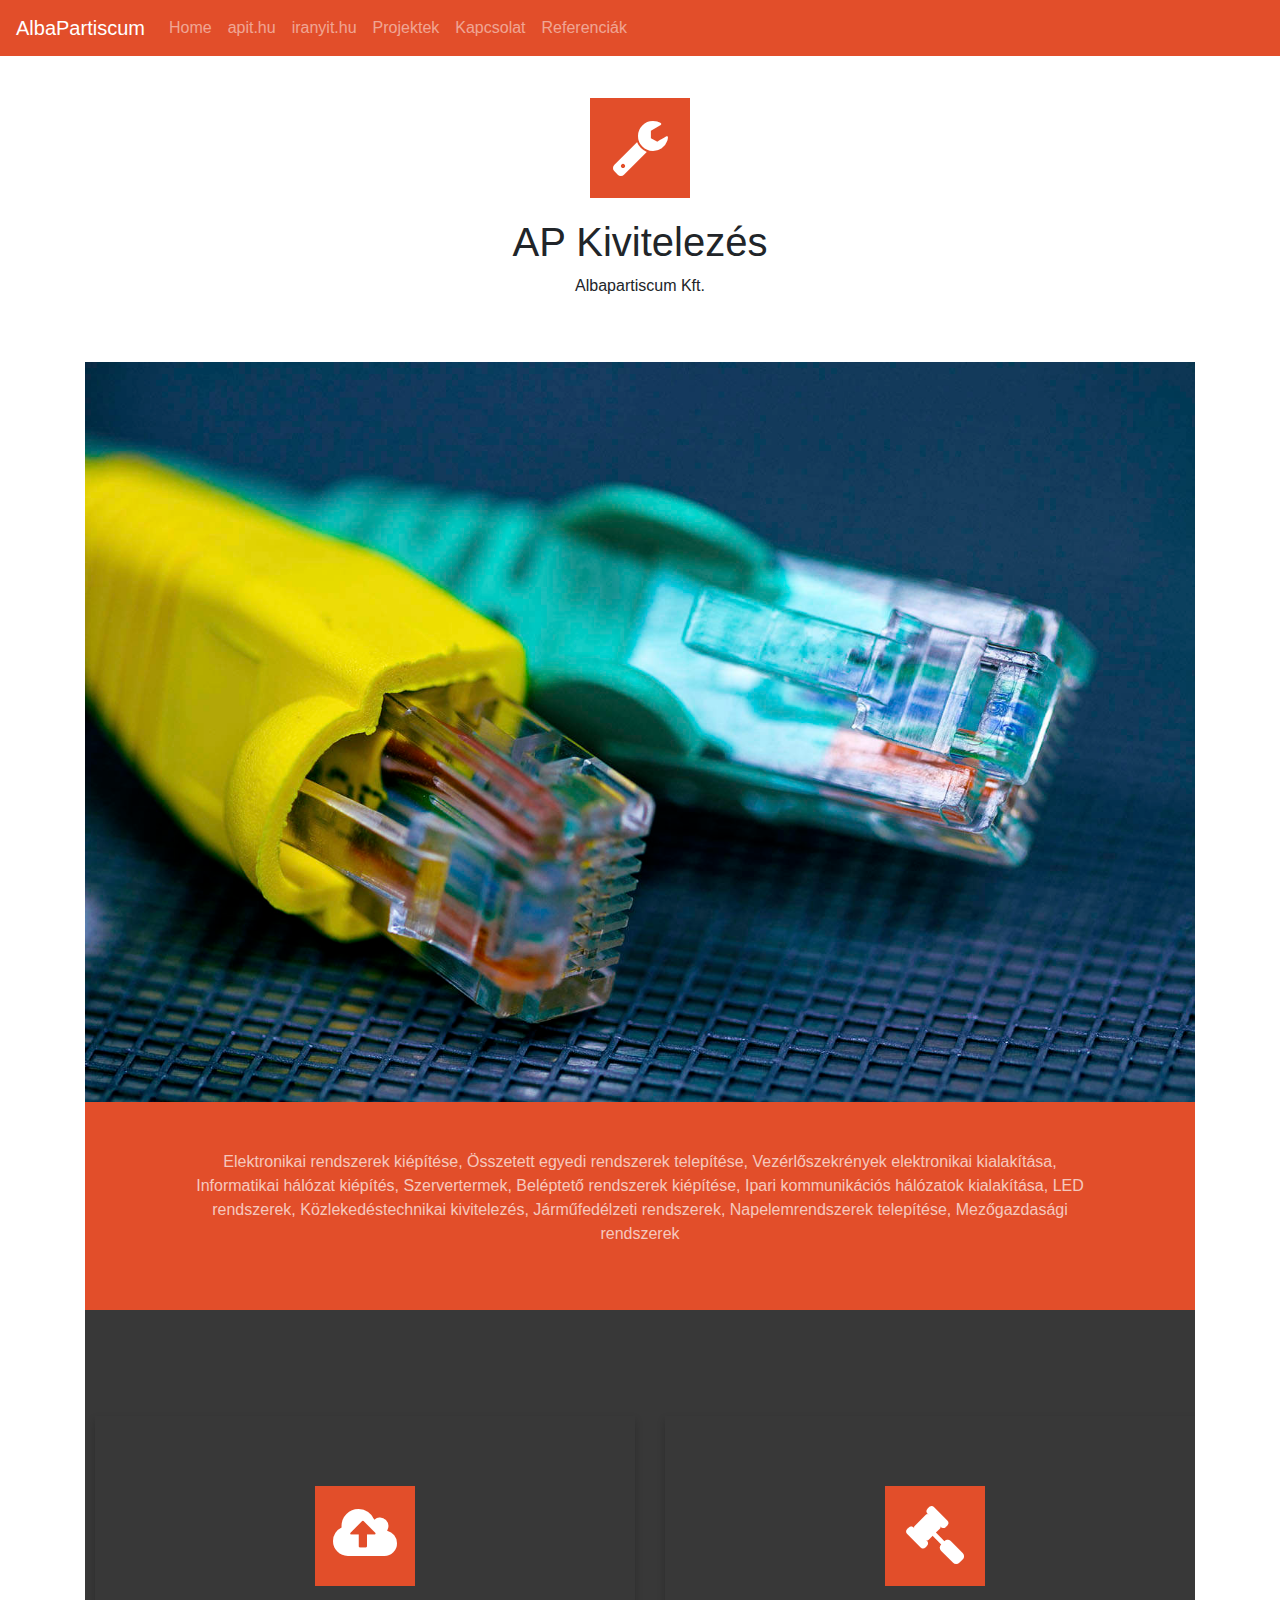
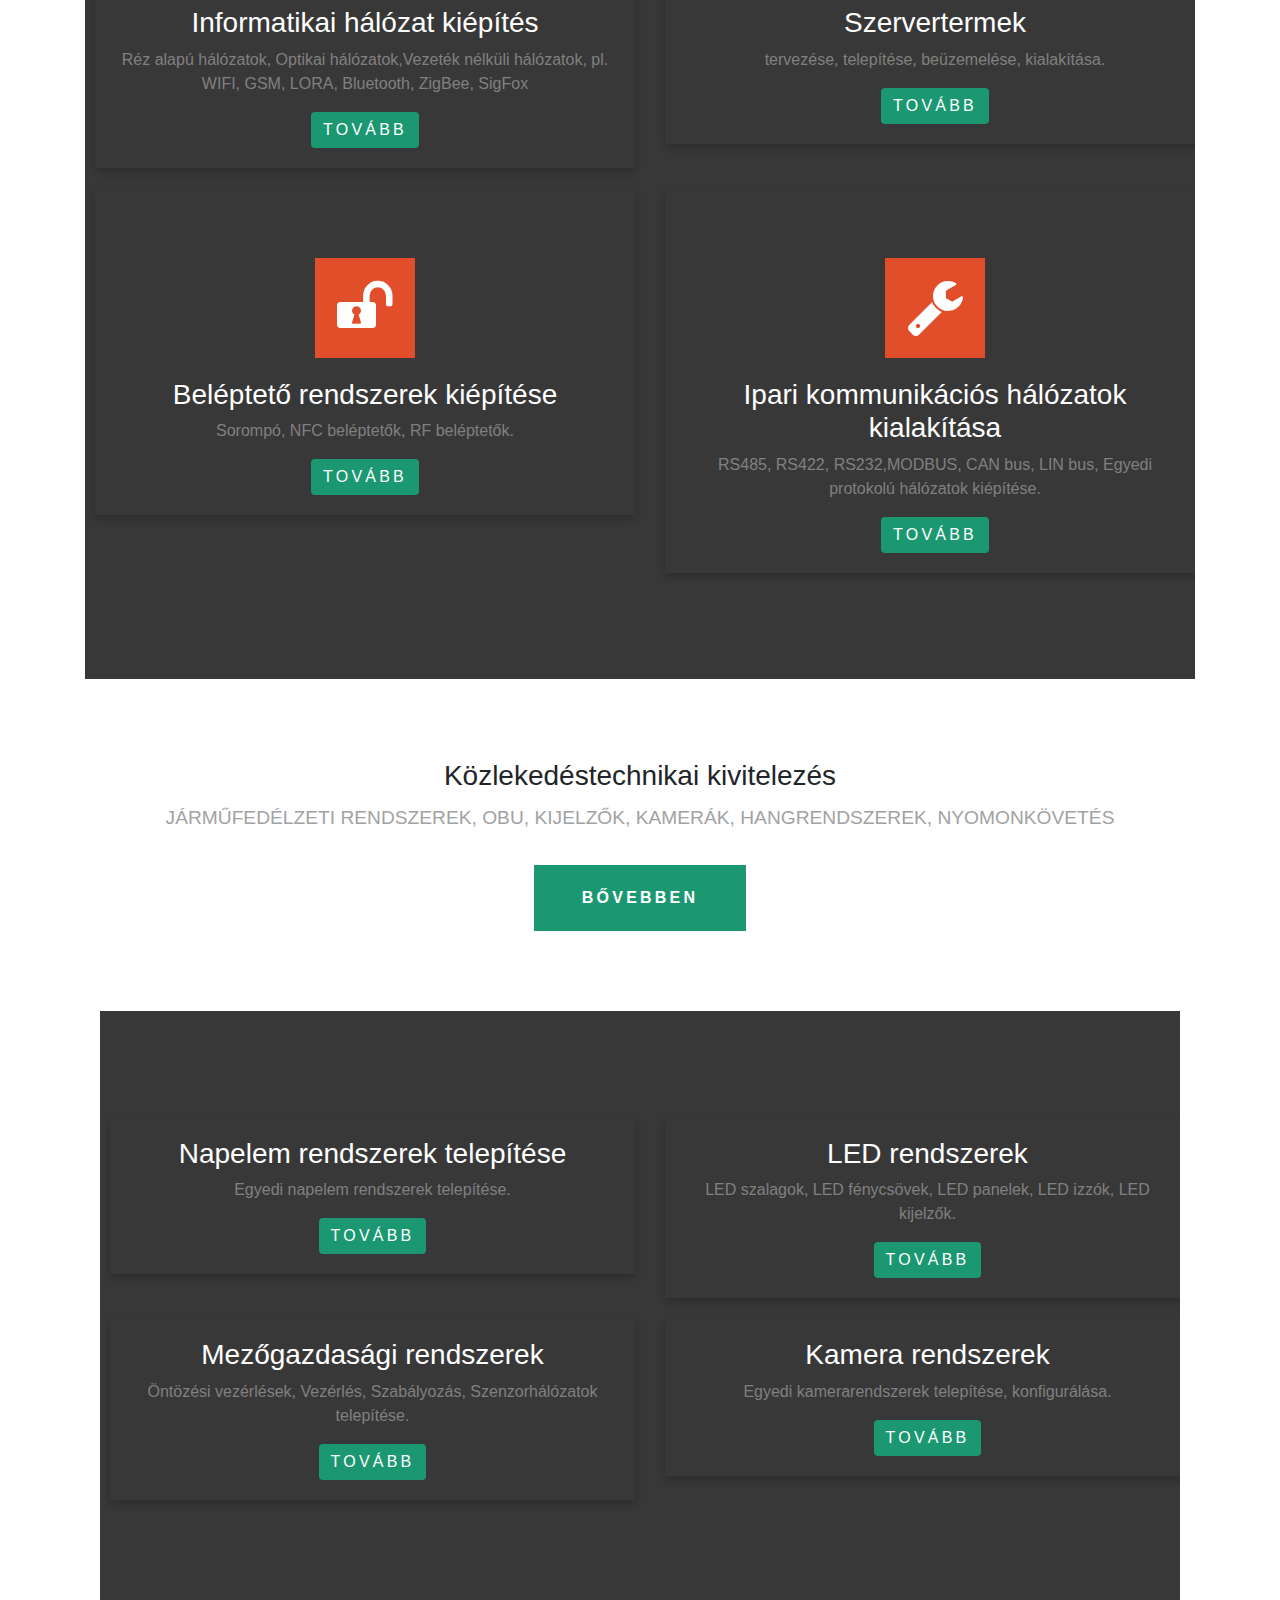
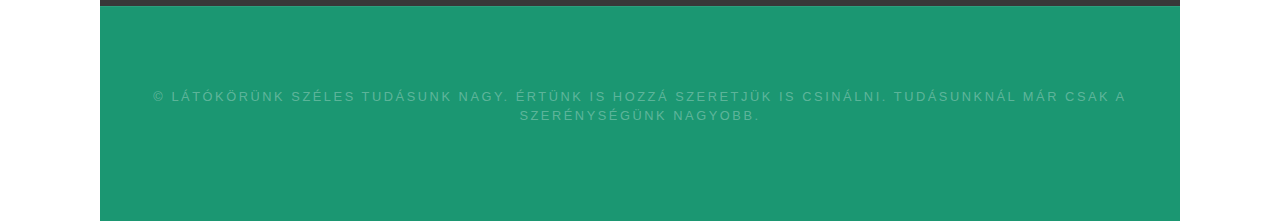
==== commit d50448ce: "fine tunning" ====
--- a/docs/index.html
+++ b/docs/index.html
@@ -13,9 +13,9 @@
 <html xmlns="http://www.w3.org/1999/xhtml">
 <head>
 <meta http-equiv="Content-Type" content="text/html; charset=utf-8" />
-<title></title>
+<title>AlbaPartiscum Kft. Kivitelezés</title>
 <meta name="keywords" content="" />
-<meta name="description" content="" />
+<meta name="description" content="AlbaPartiscum Kft. Kivitelezés" />
 <meta name="viewport" content="width=device-width, initial-scale=1.0">
 <link href="http://fonts.googleapis.com/css?family=Source+Sans+Pro:200,300,400,600,700,900" rel="stylesheet" />
 <link href="css/master.css" rel="stylesheet" type="text/css" media="all" />
--- a/docs/css/master.css
+++ b/docs/css/master.css
@@ -11,12 +11,13 @@
 	width: 100px;
 	height: 100px;
 	background: #E24E2A;
-	margin: 0px auto 20px auto;
+	margin: 50px auto 20px auto;
 	line-height:  100px;
 	font-size: 3em;
 	text-align: center;
 	color: #FFF;
 }
+
 
 #header-featured
 {
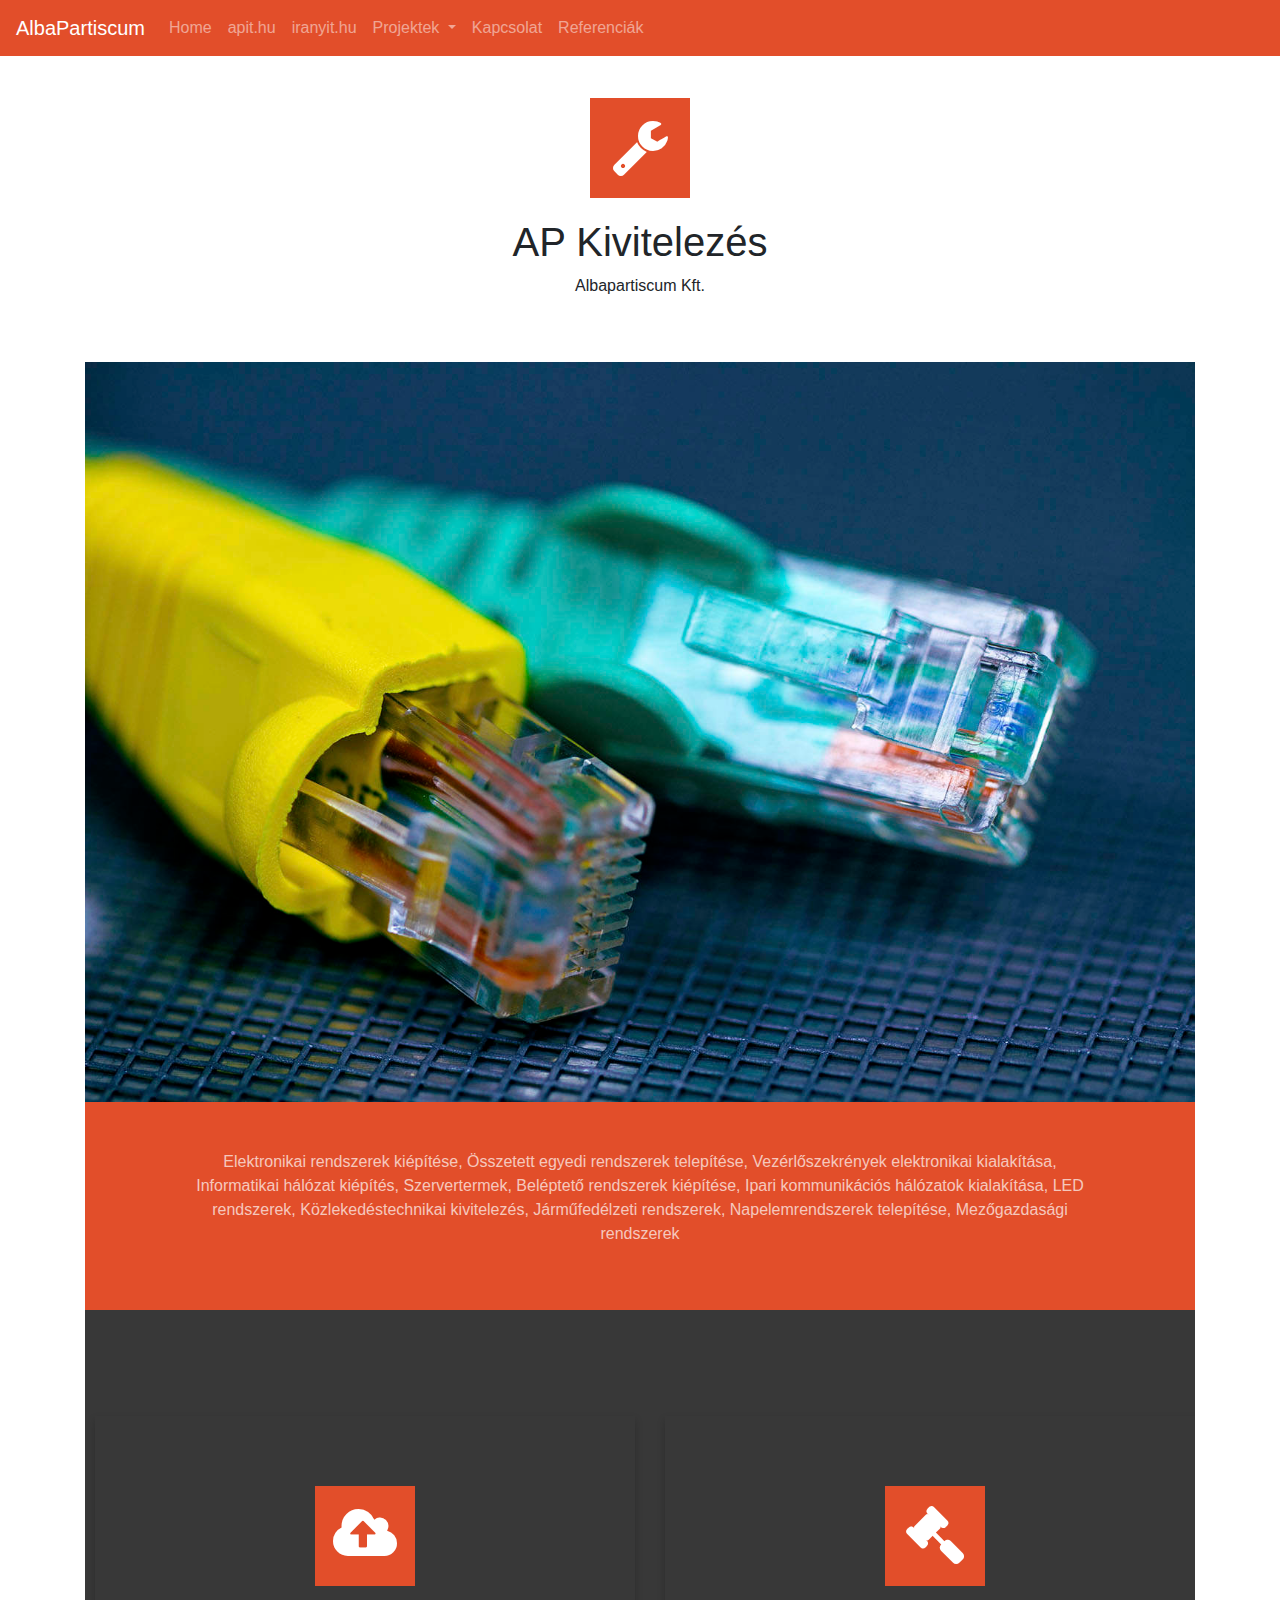
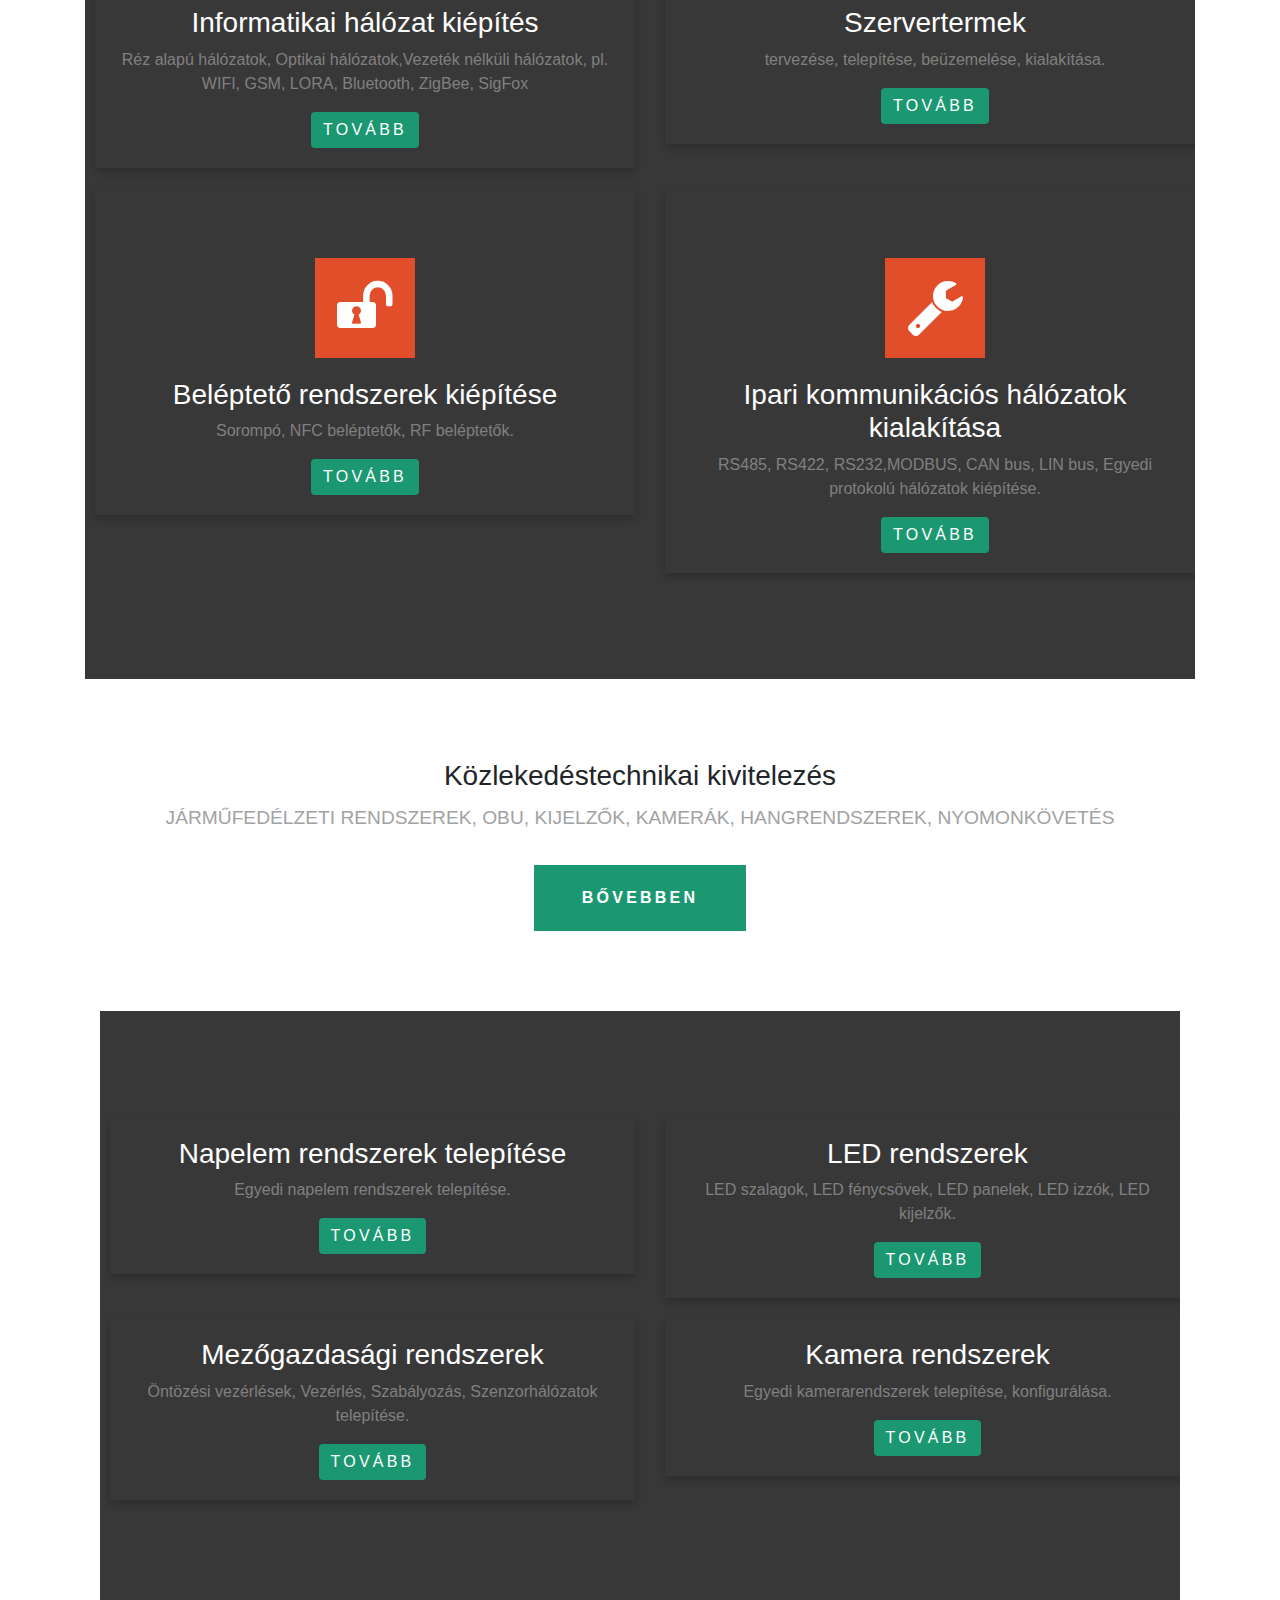
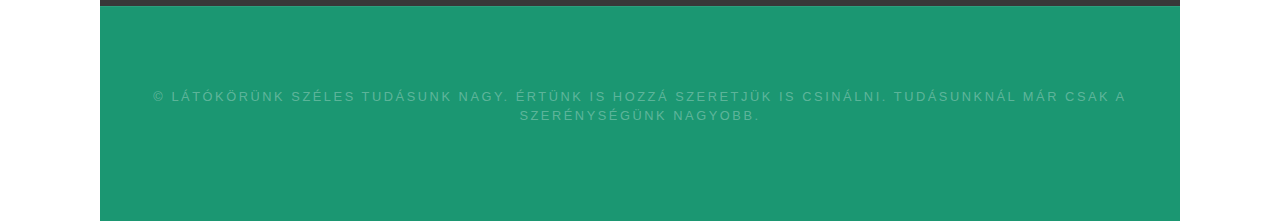
==== commit 88c600d6: "egyéb oldalak hozzáadása" ====
--- a/docs/index.html
+++ b/docs/index.html
@@ -40,19 +40,26 @@
 					<a class="nav-link" href="index.html">Home</a>
 				</li>
 				<li class="nav-item">
-					<a class="nav-link" href="#">apit.hu</a>
-				</li>
-				<li class="nav-item">
-					<a class="nav-link" href="#">iranyit.hu</a>
-				</li>
-				<li class="nav-item">
-					<a class="nav-link" href="#">Projektek</a>
-				</li>
-				<li class="nav-item">
-					<a class="nav-link" href="#">Kapcsolat</a>
-				</li>
-				<li class="nav-item">
-					<a class="nav-link" href="#">Referenciák</a>
+					<a class="nav-link" href="http://apit.hu" target="_blank">apit.hu</a>
+				</li>
+				<li class="nav-item">
+					<a class="nav-link" href="http://iranyit.hu" target="_blank">iranyit.hu</a>
+				</li>
+				<li class="nav-item dropdown">
+					<a class="nav-link dropdown-toggle" href="#" id="navbardrop" data-toggle="dropdown">
+						Projektek
+					</a>
+					<div class="dropdown-menu">
+						<a class="dropdown-item" href="https://loragrow.hu" target="_blank">Loragrow HUN</a>
+						<a class="dropdown-item" href="https://loragrow.eu" target="_blank">Loragrow EU</a>
+						<a class="dropdown-item" href="https://git.apit.hu" target="_blank">AP git</a>
+					</div>
+				</li>
+				<li class="nav-item">
+					<a class="nav-link" href="contacts.html">Kapcsolat</a>
+				</li>
+				<li class="nav-item">
+					<a class="nav-link" href="references.html">Referenciák</a>
 				</li>
 			</ul>
 		</div>
@@ -96,7 +103,7 @@
 													<div id="featured-text">
 														<p>Réz alapú hálózatok, Optikai hálózatok,Vezeték nélküli hálózatok, pl. WIFI, GSM, LORA, Bluetooth, ZigBee, SigFox</p>
 													</div>
-													<a href="#" class="btn btn-primary">Tovább</a>
+													<a href="it_networks.html" class="btn btn-primary">Tovább</a>
 												</div>
 											</div>
 										</div>
@@ -112,7 +119,7 @@
 													<div id="featured-text">
 														<p>tervezése, telepítése, beüzemelése, kialakítása.</p>
 													</div>
-													<a href="#" class="btn btn-primary">Tovább</a>
+													<a href="servers.html" class="btn btn-primary">Tovább</a>
 												</div>
 											</div>
 										</div>
@@ -128,7 +135,7 @@
 													<div id="featured-text">
 														<p>Sorompó, NFC beléptetők, RF beléptetők.</p>
 													</div>
-													<a href="#" class="btn btn-primary">Tovább</a>
+													<a href="access_control.html" class="btn btn-primary">Tovább</a>
 												</div>
 											</div>
 										</div>
@@ -144,7 +151,7 @@
 													<div id="featured-text">
 														<p>RS485, RS422, RS232,MODBUS, CAN bus, LIN bus, Egyedi protokolú hálózatok kiépítése.</p>
 													</div>
-													<a href="#" class="btn btn-primary">Tovább</a>
+													<a href="industrial_networks.html" class="btn btn-primary">Tovább</a>
 												</div>
 											</div>
 										</div>
@@ -158,7 +165,7 @@
 			<div class="col-sm-12">
 				<div id="extra">
 					<h3>Közlekedéstechnikai kivitelezés</h3>
-					<span>Járműfedélzeti rendszerek, OBU, Kijelzők, Kamerák, Hangrendszerek, Nyomonkövetés</span> <a href="#" class="button">Bővebben</a>
+					<span>Járműfedélzeti rendszerek, OBU, Kijelzők, Kamerák, Hangrendszerek, Nyomonkövetés</span> <a href="transport_technology.html" class="button">Bővebben</a>
 				</div>
 			</div>	
 			<div class="col-sm-12">
@@ -174,7 +181,7 @@
 										<div id="featured-text">
 											<p>Egyedi napelem rendszerek telepítése.  </p>
 										</div>
-										<a href="#" class="btn btn-primary">Tovább</a>
+										<a href="solar_systems.html" class="btn btn-primary">Tovább</a>
 									</div>
 								</div>
 							</div>
@@ -187,7 +194,7 @@
 										<div id="featured-text">
 											<p>LED szalagok, LED fénycsövek, LED panelek, LED izzók, LED kijelzők.</p>
 										</div>
-										<a href="#" class="btn btn-primary">Tovább</a>
+										<a href="leds.html" class="btn btn-primary">Tovább</a>
 									</div>
 								</div>
 							</div>
@@ -200,7 +207,7 @@
 										<div id="featured-text">
 											<p>Öntözési vezérlések, Vezérlés, Szabályozás, Szenzorhálózatok telepítése.</p>
 										</div>
-										<a href="#" class="btn btn-primary">Tovább</a>
+										<a href="agriculturals.html" class="btn btn-primary">Tovább</a>
 									</div>
 								</div>
 							</div>
@@ -213,7 +220,7 @@
 										<div id="featured-text">
 											<p>Egyedi kamerarendszerek telepítése, konfigurálása.</p>
 										</div>
-										<a href="#" class="btn btn-primary">Tovább</a>
+										<a href="cameras.html" class="btn btn-primary">Tovább</a>
 									</div>
 								</div>
 							</div>
